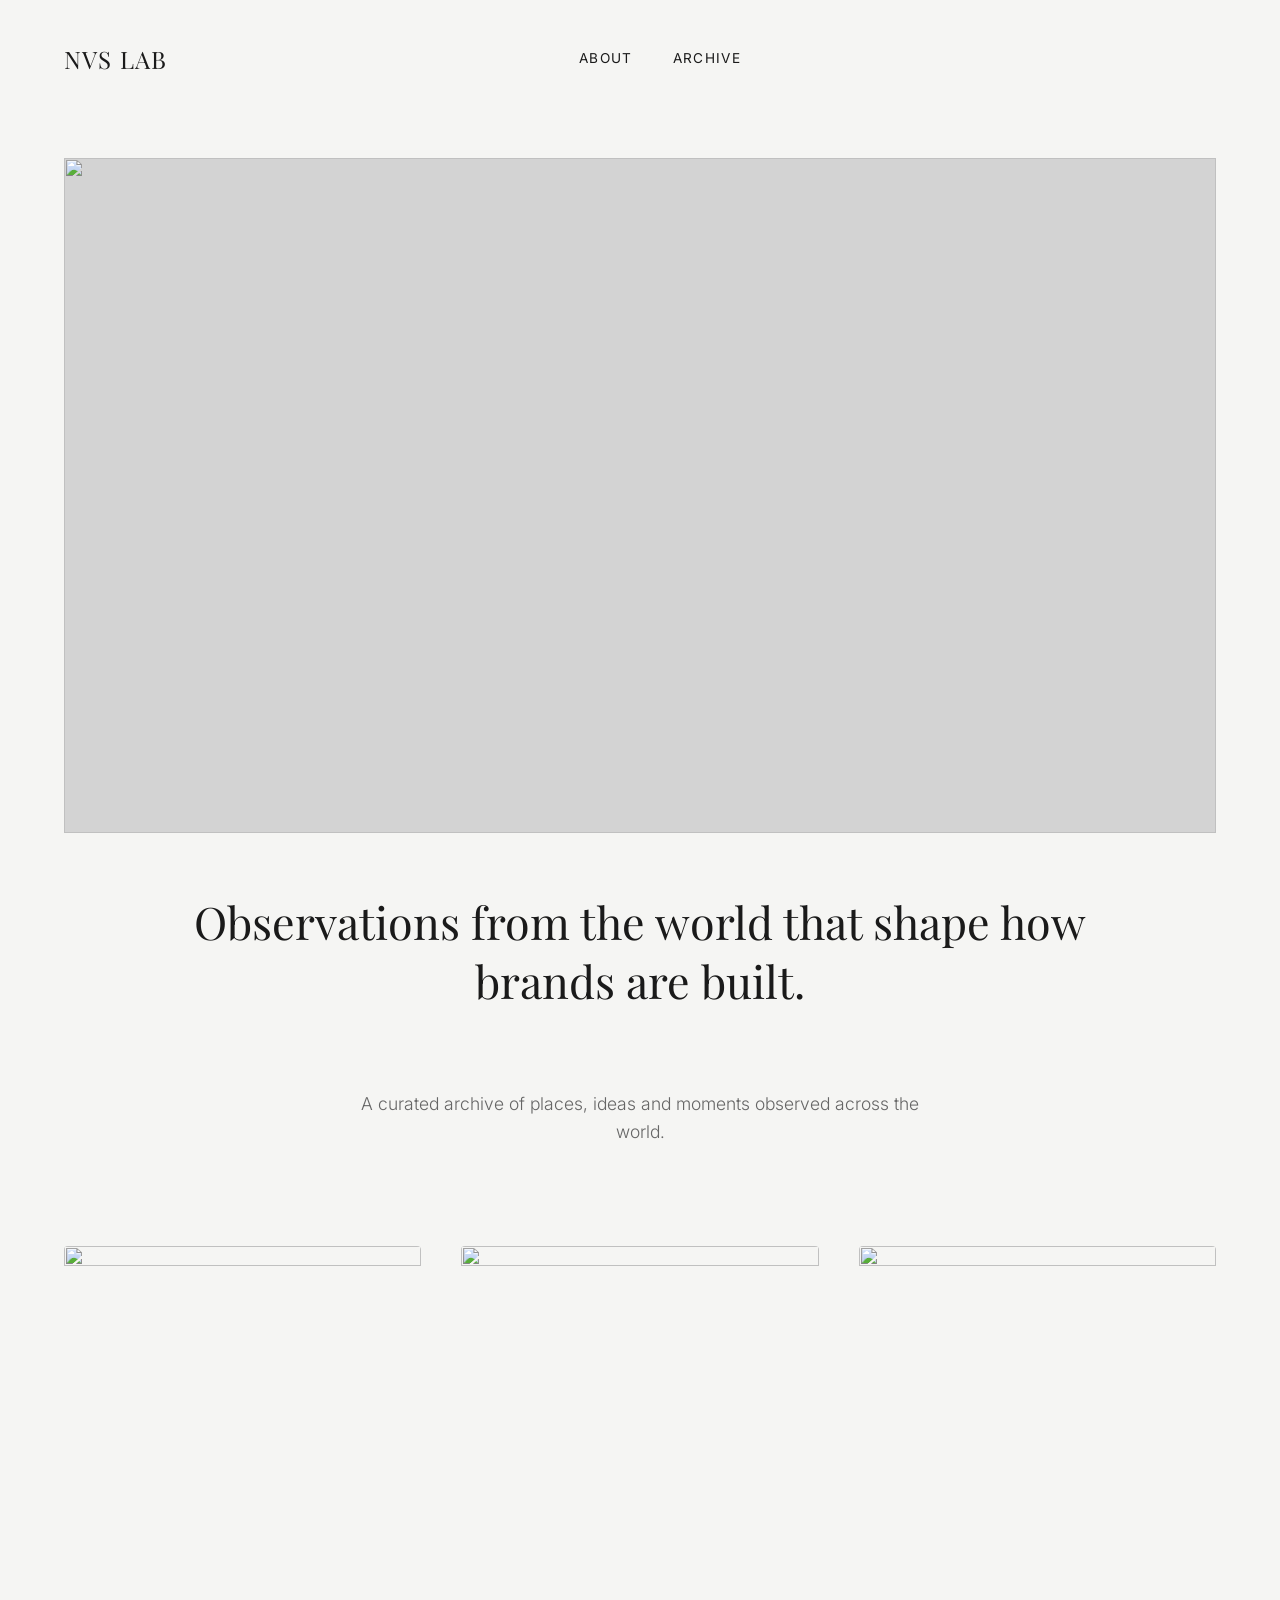
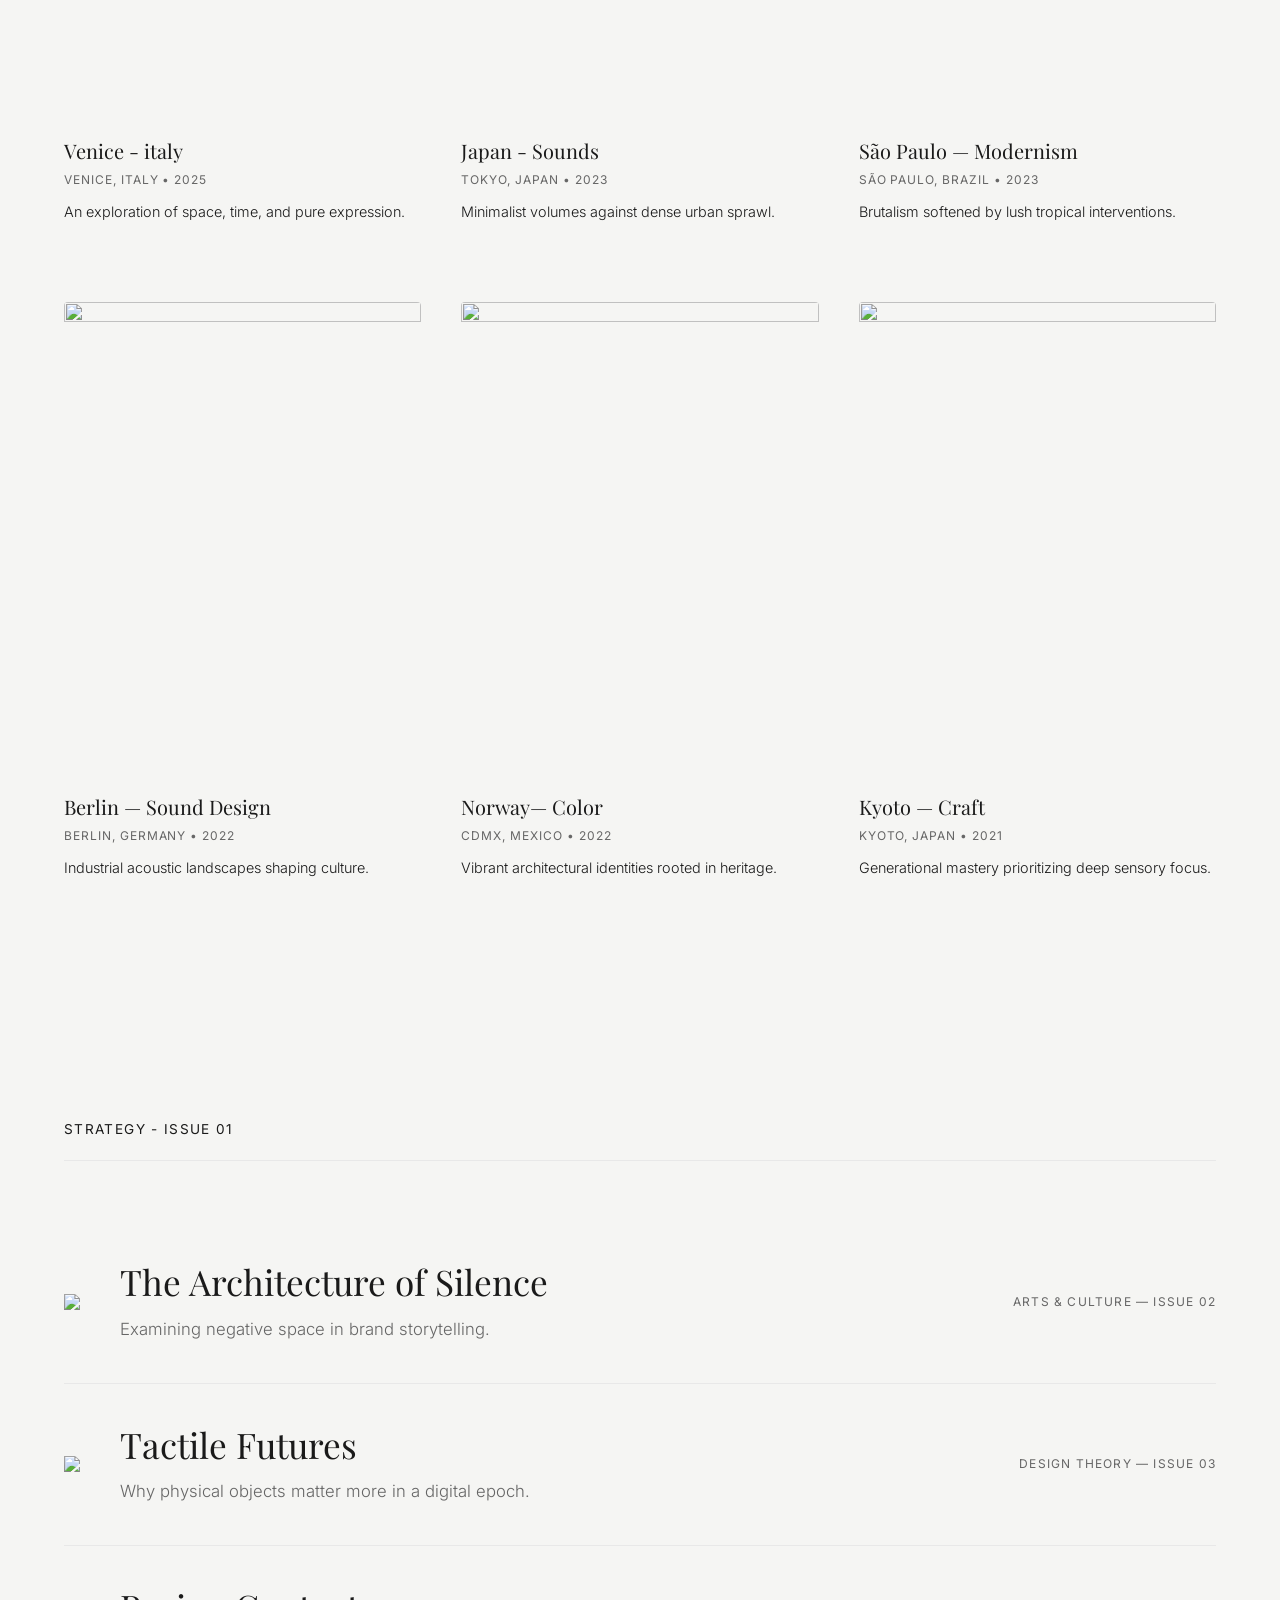
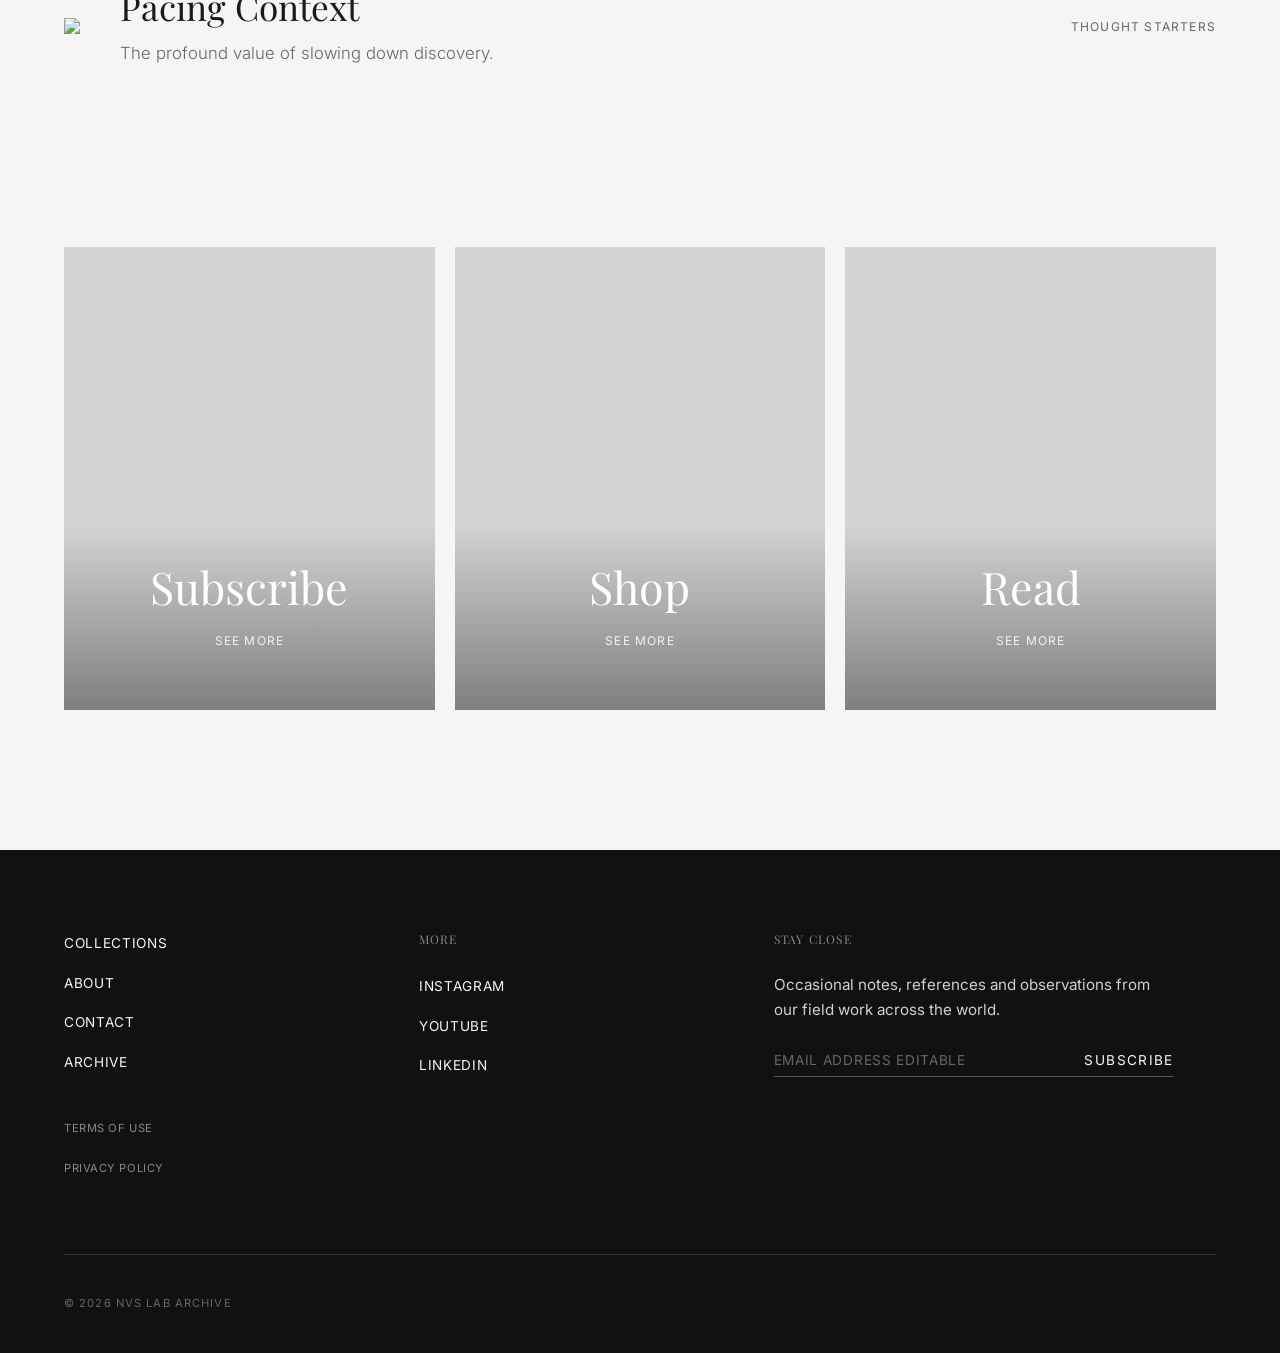
==== index.html @ ceae7e9e "Updated 1 file via CloudCannon." ====
<!DOCTYPE html>
<html lang="en">

<head>
    <meta charset="UTF-8" />
    <meta name="viewport" content="width=device-width, initial-scale=1.0" />
    <title>Curated Global Content | NVS LAB</title>
    <meta name="description" content="Observations from the world that shape how brands are built. A curated archive of global creative intelligence." />
    <link rel="stylesheet" href="style.css" />
</head>

<body>
    <div class="container">
        <header>
            <div class="logo">
                <a href="index.html" class="editable">
                    NVS LAB
                </a>
            </div>
            <nav class="nav-links">
                <a href="#" class="editable">About</a>
                <a href="index.html" class="editable">Archive</a>
            </nav>

        </header>

        <main>
            <section class="hero">
                <img src="https://picsum.photos/1920/1080?random=10" class="hero-image-placeholder editable" />
                <h1 class="hero-text editable">
                    Observations from the world that shape how brands are built.
                </h1>
            </section>

            <div class="transition-sentence">
                <p class="editable">A curated archive of places, ideas and moments observed across the world.</p>
            </div>

            <section class="collections-grid">
                <a href="collection.html" class="collection-item">
                    <img src="https://picsum.photos/800/1000?random=12" class="collection-image-placeholder editable" />
                    <div class="collection-text">
                        <h2 class="collection-title editable" src="/uploads/fundo-laranja-orange-background.jpg" srcset="/uploads/fundo-laranja-orange-background.jpg 1x, /uploads/fundo-laranja-orange-background.jpeg 2x">
                            Venice - italy
                        </h2>
                        <p class="collection-subtitle editable">
                            Venice, Italy • 2025
                        </p>
                        <p class="collection-desc editable">An exploration of space, time, and pure expression.</p>
                    </div>
                </a>
                <a href="collection.html" class="collection-item">
                    <img src="https://picsum.photos/800/1000?random=2" class="collection-image-placeholder editable" />
                    <div class="collection-text">
                        <h2 class="collection-title editable" src="/uploads/fundo-laranja-orange-background-1.jpg" srcset="/uploads/fundo-laranja-orange-background-1.jpg 1x, /uploads/fundo-laranja-orange-background-1-2x.jpg 2x">
                            Japan - Sounds
                        </h2>
                        <p class="collection-subtitle editable">Tokyo, Japan • 2023</p>
                        <p class="collection-desc editable">
                            Minimalist volumes against dense urban sprawl.
                        </p>
                    </div>
                </a>
                <a href="collection.html" class="collection-item">
                    <img src="https://picsum.photos/800/1000?random=3" class="collection-image-placeholder editable" />
                    <div class="collection-text">
                        <h2 class="collection-title editable">São Paulo — Modernism</h2>
                        <p class="collection-subtitle editable">São Paulo, Brazil • 2023</p>
                        <p class="collection-desc editable">Brutalism softened by lush tropical interventions.</p>
                    </div>
                </a>
                <a href="collection.html" class="collection-item">
                    <img src="https://picsum.photos/800/1000?random=4" class="collection-image-placeholder editable" />
                    <div class="collection-text">
                        <h2 class="collection-title editable">
                            Berlin — Sound Design
                        </h2>
                        <p class="collection-subtitle editable">Berlin, Germany • 2022</p>
                        <p class="collection-desc editable">
                            Industrial acoustic landscapes shaping culture.
                        </p>
                    </div>
                </a>
                <a href="collection.html" class="collection-item">
                    <img src="https://picsum.photos/800/1000?random=5" class="collection-image-placeholder editable" />
                    <div class="collection-text">
                        <h2 class="collection-title editable">
                            Norway— Color
                        </h2>
                        <p class="collection-subtitle editable">CDMX, Mexico • 2022</p>
                        <p class="collection-desc editable">
                            Vibrant architectural identities rooted in heritage.
                        </p>
                    </div>
                </a>
                <a href="collection.html" class="collection-item">
                    <img src="https://picsum.photos/800/1000?random=6" class="collection-image-placeholder editable" />
                    <div class="collection-text">
                        <h2 class="collection-title editable">Kyoto — Craft</h2>
                        <p class="collection-subtitle editable">Kyoto, Japan • 2021</p>
                        <p class="collection-desc editable">Generational mastery prioritizing deep sensory focus.</p>
                    </div>
                </a>
            </section>

            <section class="thought-starters">
                <h2 class="section-header editable">
                                Strategy - issue 01
                            </h2>
                <div class="editorial-article">
                    <div class="editorial-article-left">
                        <img src="https://picsum.photos/200/200?random=20" class="archive-image editable" />
                        <div class="editorial-content">
                            <h3 class="editorial-title editable">The Architecture of Silence</h3>
                            <p class="editorial-subtitle editable">Examining negative space in brand storytelling.</p>
                        </div>
                    </div>
                    <div class="editorial-category editable">
                                Arts &amp; Culture — Issue 02
                            </div>
                </div>
                <div class="editorial-article">
                    <div class="editorial-article-left">
                        <img src="https://picsum.photos/200/200?random=20" class="archive-image editable" />
                        <div class="editorial-content">
                            <h3 class="editorial-title editable">Tactile Futures</h3>
                            <p class="editorial-subtitle editable">
                                Why physical objects matter more in a digital epoch.
                            </p>
                        </div>
                    </div>
                    <div class="editorial-category editable">
                                Design Theory — Issue 03
                            </div>
                </div>
                <div class="editorial-article" style="border-bottom: none;">
                    <div class="editorial-article-left">
                        <img src="https://picsum.photos/200/200?random=20" class="archive-image editable" />
                        <div class="editorial-content">
                            <h3 class="editorial-title editable editable">Pacing Context</h3>
                            <p class="editorial-subtitle editable editable">The profound value of slowing down discovery.</p>
                        </div>
                    </div>
                    <div class="editorial-category editable">
                            Thought Starters
                        </div>
                </div>
            </section>

            <section class="large-visual-grid">
                <div class="visual-grid-block" style="background-image: url('https://picsum.photos/600/800?random=30'); background-size: cover; background-position: center;">
                    <div class="visual-grid-block-overlay">
                        <h3 class="visual-grid-title editable">Subscribe</h3>
                        <p class="visual-grid-subtext editable">See More</p>
                    </div>
                </div>
                <div class="visual-grid-block" style="background-image: url('https://picsum.photos/600/800?random=31'); background-size: cover; background-position: center;">
                    <div class="visual-grid-block-overlay">
                        <h3 class="visual-grid-title editable">
                            Shop
                        </h3>
                        <p class="visual-grid-subtext editable">See More</p>
                    </div>
                </div>
                <div class="visual-grid-block" style="background-image: url('https://picsum.photos/600/800?random=32'); background-size: cover; background-position: center;">
                    <div class="visual-grid-block-overlay">
                        <h3 class="visual-grid-title editable">Read</h3>
                        <p class="visual-grid-subtext editable">See More</p>
                    </div>
                </div>
            </section>
        </main>
    </div>

    <footer class="a24-footer">
        <div class="footer-container">
            <div class="footer-grid">
                <div class="footer-col">
                    <ul class="footer-links main-links">
                        <li><a href="#" class="editable">COLLECTIONS</a></li>
                        <li><a href="#" class="editable">ABOUT</a></li>
                        <li><a href="#" class="editable">CONTACT</a></li>
                        <li><a href="index.html" class="editable">ARCHIVE</a></li>
                    </ul>
                    <ul class="footer-links sub-links">
                        <li><a href="#" class="editable">TERMS OF USE</a></li>
                        <li><a href="#" class="editable">PRIVACY POLICY</a></li>
                    </ul>
                </div>
                <div class="footer-col">
                    <h4 class="footer-col-title editable">MORE</h4>
                    <ul class="footer-links">
                        <li><a href="#" class="editable">INSTAGRAM</a></li>
                        <li><a href="#" class="editable">YOUTUBE</a></li>
                        <li><a href="#" class="editable">
    LINKEDIN
</a></li>
                    </ul>
                </div>
                <div class="footer-col footer-col-subscribe">
                    <h4 class="footer-col-title editable">STAY CLOSE</h4>
                    <p class="footer-subscribe-text editable">Occasional notes, references and observations from our field work
                        across the world.</p>
                    <form class="footer-subscribe-form editable">
                        <input type="email" placeholder="Email Address editable" required />
                        <button type="submit editable">SUBSCRIBE</button>
                    </form>
                </div>
            </div>
            <div class="footer-bottom">
                <div class="footer-bottom-text">&copy; 2026 NVS LAB Archive</div>
            </div>
        </div>
    </footer>
</body>

</html>
---- style.css ----
/* style.css */
@import url('https://fonts.googleapis.com/css2?family=Inter:wght@300;400;500&family=Playfair+Display:ital,wght@0,400;0,500;1,400&display=swap');

:root {
  --bg-color: #F5F5F3;
  --text-color: #1A1A1A;
  --text-muted: #666666;
  --gray-placeholder: #D3D3D3;
  --gray-light: #E8E8E8;
  --font-serif: 'Playfair Display', serif;
  --font-sans: 'Inter', sans-serif;
}

* {
  box-sizing: border-box;
  margin: 0;
  padding: 0;
}

body {
  background-color: var(--bg-color);
  color: var(--text-color);
  font-family: var(--font-sans);
  line-height: 1.6;
  -webkit-font-smoothing: antialiased;
  -moz-osx-font-smoothing: grayscale;
  opacity: 0;
  animation: fadeIn 1s ease forwards;
}

@keyframes fadeIn {
  to { opacity: 1; }
}

h1, h2, h3, h4, h5, h6 {
  font-family: var(--font-serif);
  font-weight: 400;
}

a {
  color: inherit;
  text-decoration: none;
}

.container {
  max-width: 1920px;
  margin: 0 auto;
  padding: 0 5%;
}

/* Header */
header {
  padding: 40px 0;
  display: grid;
  grid-template-columns: 1fr auto 1fr;
  align-items: center;
  margin-bottom: 40px;
}

.logo a {
  font-family: var(--font-serif);
  font-size: 1.5rem;
  letter-spacing: 0.05em;
  text-transform: uppercase;
}

.header-center-title {
  font-family: var(--font-sans);
  font-size: 0.85rem;
  letter-spacing: 0.2em;
  text-transform: uppercase;
  color: var(--text-color);
  text-align: center;
}

.nav-links {
  display: flex;
  justify-content: flex-end;
}

.nav-links a {
  margin-left: 2.5rem;
  font-size: 0.85rem;
  text-transform: uppercase;
  letter-spacing: 0.1em;
  transition: opacity 0.3s ease;
}

.nav-links a:hover {
  opacity: 0.5;
}

/* Home Page */
.hero {
  margin-bottom: 80px;
  animation: slideUp 1.2s cubic-bezier(0.16, 1, 0.3, 1) forwards;
}

@keyframes slideUp {
  from { transform: translateY(20px); opacity: 0; }
  to { transform: translateY(0); opacity: 1; }
}

.hero-image-placeholder {
  width: 100%;
  height: 75vh;
  background-color: var(--gray-placeholder);
  margin-bottom: 60px;
}

.hero-text {
  text-align: center;
  font-family: var(--font-serif);
  font-size: 2.8rem;
  max-width: 900px;
  margin: 0 auto;
  line-height: 1.3;
}

/* Transition Sentence */
.transition-sentence {
  text-align: center;
  max-width: 600px;
  margin: 0 auto 100px;
  font-size: 1.1rem;
  color: var(--text-muted);
  font-family: var(--font-sans);
  font-weight: 300;
  animation: slideUp 1.4s cubic-bezier(0.16, 1, 0.3, 1) forwards;
}

.archive-transition {
  text-align: center;
  max-width: 600px;
  margin: 0 auto;
}

.archive-title {
  font-family: var(--font-serif);
  font-size: 2rem;
  margin-bottom: 12px;
  color: var(--text-color);
}

.archive-transition p {
  color: var(--text-muted);
  font-size: 1.05rem;
  font-family: var(--font-sans);
  font-weight: 300;
}

/* Editorial Framework Additions */
.thought-starters {
  margin: 120px 0;
}

.section-header {
  font-family: var(--font-sans);
  font-size: 0.85rem;
  text-transform: uppercase;
  letter-spacing: 0.1em;
  color: var(--text-color);
  border-bottom: 1px solid var(--gray-light);
  padding-bottom: 20px;
  margin-bottom: 60px;
}

.editorial-article {
  display: flex;
  align-items: center;
  justify-content: space-between;
  border-bottom: 1px solid var(--gray-light);
  padding: 40px 0;
  cursor: pointer;
  transition: opacity 0.4s ease;
}

.editorial-article:hover {
  opacity: 0.6;
}

.editorial-article-left {
  display: flex;
  align-items: center;
  gap: 40px;
  flex: 1;
}

.editorial-image {
  width: 140px;
  height: 180px;
  background-color: var(--gray-placeholder);
}

.editorial-content {
  max-width: 600px;
}

.editorial-title {
  font-family: var(--font-serif);
  font-size: 2.2rem;
  margin-bottom: 12px;
  line-height: 1.2;
}

.editorial-subtitle {
  font-size: 1.05rem;
  color: var(--text-muted);
  font-weight: 300;
}

.editorial-category {
  font-size: 0.75rem;
  text-transform: uppercase;
  letter-spacing: 0.1em;
  color: var(--text-muted);
}

.insights-notes {
  margin: 120px 0;
  max-width: 800px;
}

.insight-item {
  margin-bottom: 50px;
}

.insight-title {
  font-family: var(--font-serif);
  font-size: 1.6rem;
  margin-bottom: 12px;
  color: var(--text-color);
}

.insight-desc {
  font-size: 1.05rem;
  color: var(--text-muted);
  font-weight: 300;
  line-height: 1.5;
}

.large-visual-grid {
  display: grid;
  grid-template-columns: repeat(3, 1fr);
  gap: 20px; 
  margin: 140px 0;
}

.visual-grid-block {
  position: relative;
  aspect-ratio: 4 / 5;
  background-color: var(--gray-placeholder);
  cursor: pointer;
  overflow: hidden;
  transition: filter 0.4s ease;
}

.visual-grid-block:hover {
  filter: brightness(0.9);
}

.visual-grid-block-overlay {
  position: absolute;
  inset: 0;
  background: linear-gradient(to top, rgba(0,0,0,0.4) 0%, rgba(0,0,0,0) 40%);
  display: flex;
  flex-direction: column;
  align-items: center;
  justify-content: flex-end;
  padding-bottom: 60px;
}

.visual-grid-title {
  font-family: var(--font-serif);
  font-size: 2.8rem;
  color: #FFFFFF;
  margin-bottom: 8px;
}

.visual-grid-subtext {
  font-family: var(--font-sans);
  font-size: 0.75rem;
  text-transform: uppercase;
  letter-spacing: 0.1em;
  color: rgba(255, 255, 255, 0.85);
}

/* Collections Grid - Strict Layout */
.collections-grid {
  display: grid;
  grid-template-columns: repeat(3, 1fr);
  gap: 80px 40px; /* Equal spacing, strict grid */
  padding-bottom: 120px;
}

@media (max-width: 1024px) {
  .collections-grid {
    grid-template-columns: repeat(2, 1fr);
  }
}

@media (max-width: 600px) {
  .collections-grid {
    grid-template-columns: 1fr;
  }
}

.collection-item {
  display: flex;
  flex-direction: column;
  cursor: pointer;
  transition: transform 0.6s cubic-bezier(0.16, 1, 0.3, 1);
}

.collection-item:hover {
  transform: translateY(-8px);
}

.collection-image-placeholder {
    width: 100%;
    aspect-ratio: 3 / 4;     /* Mais alta que larga */
    object-fit: cover;
    object-position: center;
    display: block;
    border-radius: 4px;
    margin-bottom: 15px;
}

.collection-item:hover .collection-image-placeholder {
  opacity: 0.85;
}

.collection-text {
  display: flex;
  flex-direction: column;
}

.collection-title {
  font-family: var(--font-serif);
  font-size: 1.25rem;
  margin-bottom: 6px;
  line-height: 1.3;
}

.collection-subtitle {
  font-size: 0.75rem;
  color: var(--text-muted);
  text-transform: uppercase;
  letter-spacing: 0.08em;
  margin-bottom: 12px;
}

.collection-desc {
  font-size: 0.9rem;
  color: var(--text-color);
  line-height: 1.5;
  font-weight: 300;
}

/* Archive Strip Slider */
.archive-strip-section {
  max-width: 1920px;
  margin: 0 auto 120px auto;
  padding: 0;
}

.archive-strip-wrapper {
  position: relative;
  display: flex;
  align-items: center;
  width: 100%;
}

.strip-nav {
  position: absolute;
  top: 50%;
  transform: translateY(-50%);
  background: transparent;
  border: none;
  font-size: 1.8rem;
  color: var(--text-color);
  opacity: 0.3;
  cursor: pointer;
  transition: opacity 0.5s ease;
  display: flex;
  align-items: center;
  justify-content: center;
  flex-shrink: 0;
  z-index: 10;
}

.strip-prev {
  left: -70px;
}

.strip-next {
  right: -70px;
}

.strip-nav:hover {
  opacity: 1;
}

.archive-strip-container {
  display: flex;
  gap: 30px;
  overflow-x: auto;
  scroll-behavior: smooth;
  scroll-snap-type: x mandatory;
  -ms-overflow-style: none; /* IE and Edge */
  scrollbar-width: none; /* Firefox */
  flex: 1;
  min-width: 0;
}

.archive-strip-container::-webkit-scrollbar {
  display: none;
}

.strip-item {
  flex: 0 0 calc(33.333% - 20px);
  aspect-ratio: 16 / 9;
  background-color: var(--gray-placeholder);
  scroll-snap-align: start;
  transition: opacity 0.6s ease, filter 0.6s ease;
  cursor: pointer;
}

@media (max-width: 1024px) {
  .strip-item {
    flex: 0 0 calc(50% - 10px);
  }
}

@media (max-width: 600px) {
  .strip-item {
    flex: 0 0 calc(85% - 0px);
  }
}

.strip-item:hover {
  filter: brightness(0.92);
}

/* Collection Page Template */
.collection-hero {
  margin-bottom: 80px;
  animation: slideUp 1.2s cubic-bezier(0.16, 1, 0.3, 1) forwards;
}

.collection-hero-image {
  width: 100%;
  height: 75vh;
  background-color: var(--gray-placeholder);
  margin-bottom: 60px;
}

.collection-header {
  text-align: center;
  max-width: 1000px;
  margin: 0 auto;
}

.collection-header-title {
  font-size: 3.5rem;
  margin-bottom: 20px;
  line-height: 1.2;
}

.collection-header-subtitle {
  font-size: 1rem;
  color: var(--text-muted);
  font-family: var(--font-sans);
  text-transform: uppercase;
  letter-spacing: 0.1em;
}

.collection-content {
  max-width: 900px;
  margin: 0 auto;
  padding-bottom: 120px;
}

.content-intro {
  font-size: 1.4rem;
  line-height: 1.8;
  margin-bottom: 100px;
  font-family: var(--font-serif);
  font-style: italic;
  color: var(--text-color);
}

.content-section {
  margin-bottom: 120px;
}

.content-section-title {
  font-size: 0.8rem;
  text-transform: uppercase;
  letter-spacing: 0.15em;
  color: var(--text-muted);
  margin-bottom: 40px;
  border-bottom: 1px solid #EAEAEA;
  padding-bottom: 15px;
}

.visuals-grid {
  display: grid;
  grid-template-columns: 1fr 1fr;
  gap: 30px;
}

.visual-placeholder {
  width: 100%;
  aspect-ratio: 3 / 4;
  background-color: var(--gray-placeholder);
  transition: opacity 0.4s ease;
}

.visual-placeholder.full {
  grid-column: 1 / -1;
  aspect-ratio: 16 / 9;
}

.insights-text {
  font-size: 1.05rem;
  line-height: 1.8;
  color: var(--text-color);
  margin-bottom: 20px;
}

.audio-placeholder {
  height: 80px;
  background-color: var(--gray-light);
  display: flex;
  align-items: center;
  padding: 0 30px;
  border-radius: 2px;
}

.audio-text {
  font-size: 0.85rem;
  color: var(--text-muted);
  text-transform: uppercase;
  letter-spacing: 0.05em;
}

.references-list {
  list-style: none;
}

.references-list li {
  margin-bottom: 20px;
  font-size: 1.05rem;
  padding-left: 30px;
  position: relative;
  font-family: var(--font-serif);
}

.references-list li::before {
  content: '—';
  position: absolute;
  left: 0;
  color: var(--text-muted);
}

/* A24 Style Footer */
.a24-footer {
  background-color: #111111;
  color: #F5F5F3;
  padding: 80px 5% 40px 5%;
  font-family: var(--font-sans);
}

.footer-container {
  max-width: 1920px;
  margin: 0 auto;
}

.footer-grid {
  display: grid;
  grid-template-columns: 1fr 1fr 1.5fr;
  gap: 60px;
  border-bottom: 1px solid #333333;
  padding-bottom: 60px;
  margin-bottom: 40px;
}

@media (max-width: 800px) {
  .footer-grid {
    grid-template-columns: 1fr;
    gap: 40px;
  }
}

.footer-col-title {
  font-size: 0.75rem;
  text-transform: uppercase;
  letter-spacing: 0.1em;
  color: #888888;
  margin-bottom: 24px;
}

.footer-links {
  list-style: none;
}

.footer-links li {
  margin-bottom: 14px;
}

.footer-links a {
  font-size: 0.85rem;
  text-transform: uppercase;
  letter-spacing: 0.05em;
  transition: opacity 0.3s ease;
}

.footer-links a:hover {
  opacity: 0.5;
}

.main-links {
  margin-bottom: 40px;
}

.sub-links a {
  font-size: 0.7rem;
  color: #888888;
}

.footer-subscribe-text {
  font-size: 0.95rem;
  line-height: 1.6;
  margin-bottom: 30px;
  color: #D0D0D0;
  max-width: 400px;
}

.footer-subscribe-form {
  display: flex;
  max-width: 400px;
  border-bottom: 1px solid #555555;
  padding-bottom: 8px;
}

.footer-subscribe-form input {
  flex-grow: 1;
  background: transparent;
  border: none;
  color: #F5F5F3;
  font-family: var(--font-sans);
  font-size: 0.85rem;
  outline: none;
}

.footer-subscribe-form input::placeholder {
  color: #666666;
  text-transform: uppercase;
  letter-spacing: 0.05em;
}

.footer-subscribe-form button {
  background: transparent;
  border: none;
  color: #F5F5F3;
  font-family: var(--font-sans);
  font-size: 0.85rem;
  text-transform: uppercase;
  letter-spacing: 0.1em;
  cursor: pointer;
  transition: opacity 0.3s ease;
}

.footer-subscribe-form button:hover {
  opacity: 0.5;
}

.footer-bottom {
  display: flex;
  justify-content: space-between;
  align-items: center;
  font-size: 0.7rem;
  text-transform: uppercase;
  letter-spacing: 0.1em;
  color: #666666;
}
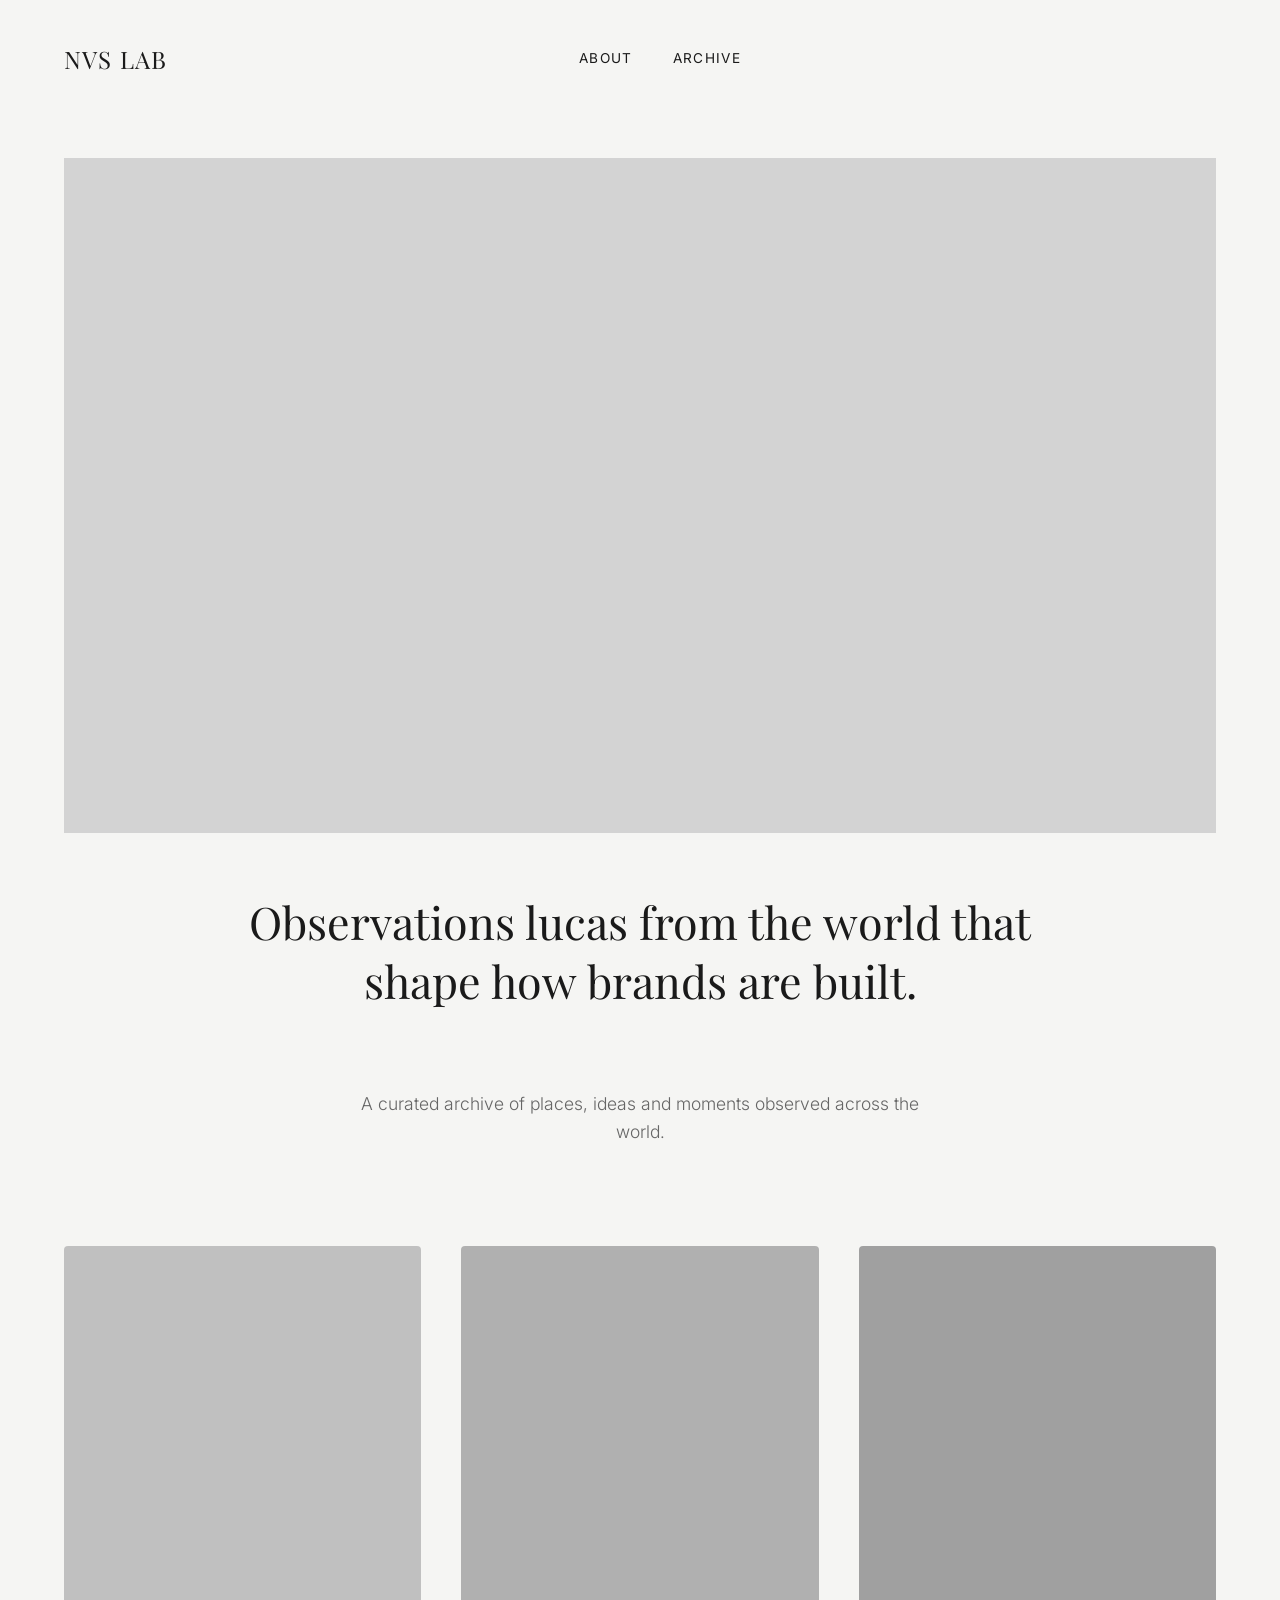
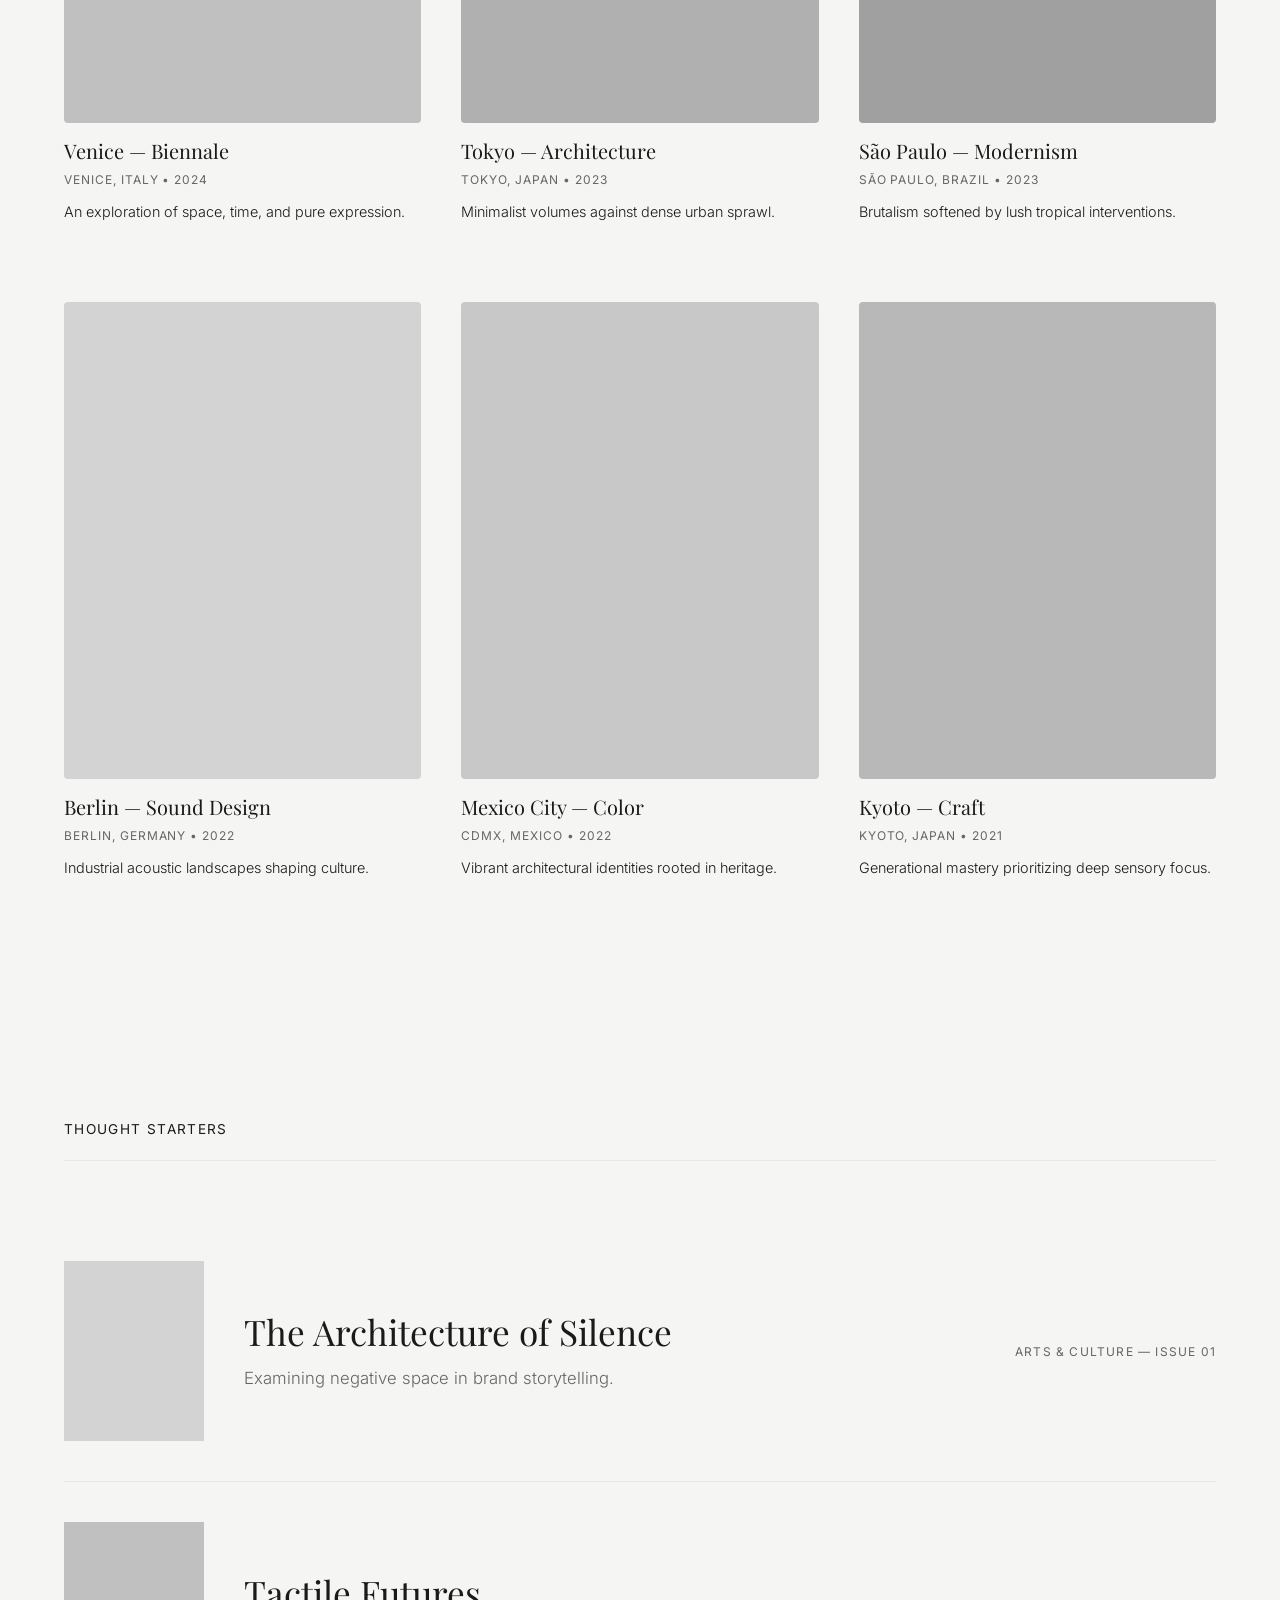
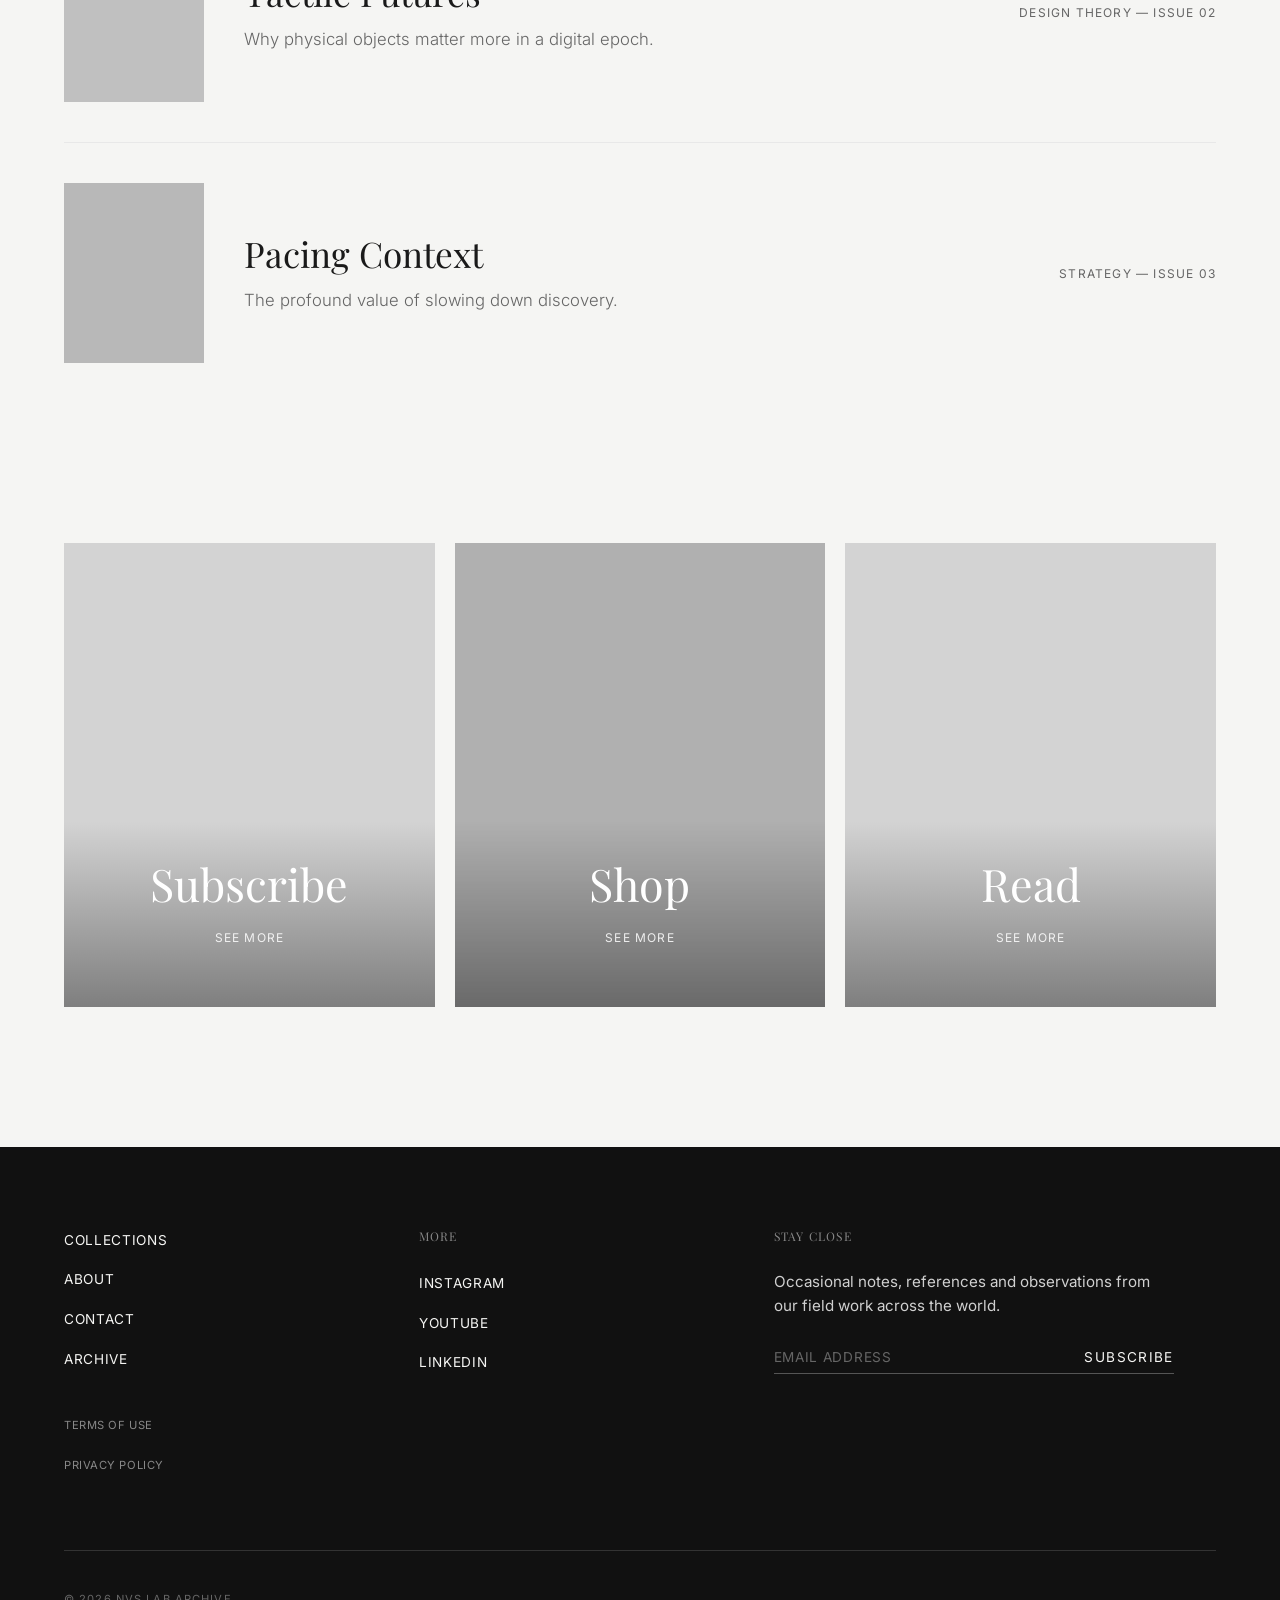
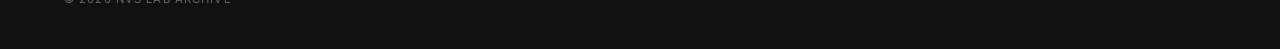
==== commit 7b720c86: "Updated 1 file via CloudCannon." ====
--- a/index.html
+++ b/index.html
@@ -4,18 +4,17 @@
 <head>
     <meta charset="UTF-8" />
     <meta name="viewport" content="width=device-width, initial-scale=1.0" />
-    <title>Curated Global Content | NVS LAB</title>
-    <meta name="description" content="Observations from the world that shape how brands are built. A curated archive of global creative intelligence." />
+    <title class="editable">Curated Global Content | NVS LAB</title>
+    <meta name="description"
+        content="Observations from the world that shape how brands are built. A curated archive of global creative intelligence." />
     <link rel="stylesheet" href="style.css" />
 </head>
 
 <body>
     <div class="container">
         <header>
-            <div class="logo">
-                <a href="index.html" class="editable">
-                    NVS LAB
-                </a>
+            <div class="logo editable">
+                <a href="index.html" class="editable">NVS LAB</a>
             </div>
             <nav class="nav-links">
                 <a href="#" class="editable">About</a>
@@ -26,10 +25,8 @@
 
         <main>
             <section class="hero">
-                <img src="https://picsum.photos/1920/1080?random=10" class="hero-image-placeholder editable" />
-                <h1 class="hero-text editable">
-                    Observations from the world that shape how brands are built.
-                </h1>
+                <div class="hero-image-placeholder"></div>
+                <h1 class="hero-text editable">Observations lucas from the world that shape how brands are built.</h1>
             </section>
 
             <div class="transition-sentence">
@@ -37,64 +34,48 @@
             </div>
 
             <section class="collections-grid">
-                <a href="collection.html" class="collection-item">
-                    <img src="https://picsum.photos/800/1000?random=12" class="collection-image-placeholder editable" />
+                <a href="collection.html" class="collection-item editable">
+                    <div class="collection-image-placeholder" style="background-color: #C0C0C0;"></div>
                     <div class="collection-text">
-                        <h2 class="collection-title editable" src="/uploads/fundo-laranja-orange-background.jpg" srcset="/uploads/fundo-laranja-orange-background.jpg 1x, /uploads/fundo-laranja-orange-background.jpeg 2x">
-                            Venice - italy
-                        </h2>
-                        <p class="collection-subtitle editable">
-                            Venice, Italy • 2025
-                        </p>
+                        <h2 class="collection-title editable">Venice — Biennale</h2>
+                        <p class="collection-subtitle editable">Venice, Italy • 2024</p>
                         <p class="collection-desc editable">An exploration of space, time, and pure expression.</p>
                     </div>
                 </a>
-                <a href="collection.html" class="collection-item">
-                    <img src="https://picsum.photos/800/1000?random=2" class="collection-image-placeholder editable" />
+                <a href="tokyo.html" class="collection-item editable">
+                    <div class="collection-image-placeholder" style="background-color: #B0B0B0;"></div>
                     <div class="collection-text">
-                        <h2 class="collection-title editable" src="/uploads/fundo-laranja-orange-background-1.jpg" srcset="/uploads/fundo-laranja-orange-background-1.jpg 1x, /uploads/fundo-laranja-orange-background-1-2x.jpg 2x">
-                            Japan - Sounds
-                        </h2>
+                        <h2 class="collection-title editable">Tokyo — Architecture</h2>
                         <p class="collection-subtitle editable">Tokyo, Japan • 2023</p>
-                        <p class="collection-desc editable">
-                            Minimalist volumes against dense urban sprawl.
-                        </p>
+                        <p class="collection-desc editable">Minimalist volumes against dense urban sprawl.</p>
                     </div>
                 </a>
-                <a href="collection.html" class="collection-item">
-                    <img src="https://picsum.photos/800/1000?random=3" class="collection-image-placeholder editable" />
+                <a href="sao-paulo.html" class="collection-item editable">
+                    <div class="collection-image-placeholder" style="background-color: #A0A0A0;"></div>
                     <div class="collection-text">
                         <h2 class="collection-title editable">São Paulo — Modernism</h2>
                         <p class="collection-subtitle editable">São Paulo, Brazil • 2023</p>
                         <p class="collection-desc editable">Brutalism softened by lush tropical interventions.</p>
                     </div>
                 </a>
-                <a href="collection.html" class="collection-item">
-                    <img src="https://picsum.photos/800/1000?random=4" class="collection-image-placeholder editable" />
+                <a href="berlin.html" class="collection-item editable">
+                    <div class="collection-image-placeholder" style="background-color: #D3D3D3;"></div>
                     <div class="collection-text">
-                        <h2 class="collection-title editable">
-                            Berlin — Sound Design
-                        </h2>
+                        <h2 class="collection-title editable">Berlin — Sound Design</h2>
                         <p class="collection-subtitle editable">Berlin, Germany • 2022</p>
-                        <p class="collection-desc editable">
-                            Industrial acoustic landscapes shaping culture.
-                        </p>
+                        <p class="collection-desc editable">Industrial acoustic landscapes shaping culture.</p>
                     </div>
                 </a>
-                <a href="collection.html" class="collection-item">
-                    <img src="https://picsum.photos/800/1000?random=5" class="collection-image-placeholder editable" />
+                <a href="mexico-city.html" class="collection-item editable">
+                    <div class="collection-image-placeholder" style="background-color: #C8C8C8;"></div>
                     <div class="collection-text">
-                        <h2 class="collection-title editable">
-                            Norway— Color
-                        </h2>
+                        <h2 class="collection-title editable">Mexico City — Color</h2>
                         <p class="collection-subtitle editable">CDMX, Mexico • 2022</p>
-                        <p class="collection-desc editable">
-                            Vibrant architectural identities rooted in heritage.
-                        </p>
+                        <p class="collection-desc editable">Vibrant architectural identities rooted in heritage.</p>
                     </div>
                 </a>
-                <a href="collection.html" class="collection-item">
-                    <img src="https://picsum.photos/800/1000?random=6" class="collection-image-placeholder editable" />
+                <a href="kyoto.html" class="collection-item editable">
+                    <div class="collection-image-placeholder" style="background-color: #B8B8B8;"></div>
                     <div class="collection-text">
                         <h2 class="collection-title editable">Kyoto — Craft</h2>
                         <p class="collection-subtitle editable">Kyoto, Japan • 2021</p>
@@ -104,65 +85,53 @@
             </section>
 
             <section class="thought-starters">
-                <h2 class="section-header editable">
-                                Strategy - issue 01
-                            </h2>
+                <h2 class="section-header editable">Thought Starters</h2>
                 <div class="editorial-article">
                     <div class="editorial-article-left">
-                        <img src="https://picsum.photos/200/200?random=20" class="archive-image editable" />
+                        <div class="editorial-image"></div>
                         <div class="editorial-content">
                             <h3 class="editorial-title editable">The Architecture of Silence</h3>
                             <p class="editorial-subtitle editable">Examining negative space in brand storytelling.</p>
                         </div>
                     </div>
-                    <div class="editorial-category editable">
-                                Arts &amp; Culture — Issue 02
-                            </div>
+                    <div class="editorial-category editable">Arts & Culture — Issue 01</div>
                 </div>
                 <div class="editorial-article">
                     <div class="editorial-article-left">
-                        <img src="https://picsum.photos/200/200?random=20" class="archive-image editable" />
+                        <div class="editorial-image" style="background-color: #C0C0C0;"></div>
                         <div class="editorial-content">
                             <h3 class="editorial-title editable">Tactile Futures</h3>
-                            <p class="editorial-subtitle editable">
-                                Why physical objects matter more in a digital epoch.
-                            </p>
+                            <p class="editorial-subtitle editable">Why physical objects matter more in a digital epoch.</p>
                         </div>
                     </div>
-                    <div class="editorial-category editable">
-                                Design Theory — Issue 03
-                            </div>
+                    <div class="editorial-category editable">Design Theory — Issue 02</div>
                 </div>
                 <div class="editorial-article" style="border-bottom: none;">
                     <div class="editorial-article-left">
-                        <img src="https://picsum.photos/200/200?random=20" class="archive-image editable" />
+                        <div class="editorial-image" style="background-color: #B8B8B8;"></div>
                         <div class="editorial-content">
-                            <h3 class="editorial-title editable editable">Pacing Context</h3>
-                            <p class="editorial-subtitle editable editable">The profound value of slowing down discovery.</p>
+                            <h3 class="editorial-title editable">Pacing Context</h3>
+                            <p class="editorial-subtitle editable">The profound value of slowing down discovery.</p>
                         </div>
                     </div>
-                    <div class="editorial-category editable">
-                            Thought Starters
-                        </div>
+                    <div class="editorial-category editable">Strategy — Issue 03</div>
                 </div>
             </section>
 
             <section class="large-visual-grid">
-                <div class="visual-grid-block" style="background-image: url('https://picsum.photos/600/800?random=30'); background-size: cover; background-position: center;">
+                <div class="visual-grid-block">
                     <div class="visual-grid-block-overlay">
                         <h3 class="visual-grid-title editable">Subscribe</h3>
                         <p class="visual-grid-subtext editable">See More</p>
                     </div>
                 </div>
-                <div class="visual-grid-block" style="background-image: url('https://picsum.photos/600/800?random=31'); background-size: cover; background-position: center;">
+                <div class="visual-grid-block" style="background-color: #B0B0B0;">
                     <div class="visual-grid-block-overlay">
-                        <h3 class="visual-grid-title editable">
-                            Shop
-                        </h3>
+                        <h3 class="visual-grid-title editable">Shop</h3>
                         <p class="visual-grid-subtext editable">See More</p>
                     </div>
                 </div>
-                <div class="visual-grid-block" style="background-image: url('https://picsum.photos/600/800?random=32'); background-size: cover; background-position: center;">
+                <div class="visual-grid-block" style="background-color: #D3D3D3;">
                     <div class="visual-grid-block-overlay">
                         <h3 class="visual-grid-title editable">Read</h3>
                         <p class="visual-grid-subtext editable">See More</p>
@@ -177,38 +146,36 @@
             <div class="footer-grid">
                 <div class="footer-col">
                     <ul class="footer-links main-links">
-                        <li><a href="#" class="editable">COLLECTIONS</a></li>
-                        <li><a href="#" class="editable">ABOUT</a></li>
-                        <li><a href="#" class="editable">CONTACT</a></li>
-                        <li><a href="index.html" class="editable">ARCHIVE</a></li>
+                        <li class="editable"><a href="#" class="editable">COLLECTIONS</a></li>
+                        <li class="editable"><a href="#" class="editable">ABOUT</a></li>
+                        <li class="editable"><a href="#" class="editable">CONTACT</a></li>
+                        <li class="editable"><a href="index.html" class="editable">ARCHIVE</a></li>
                     </ul>
                     <ul class="footer-links sub-links">
-                        <li><a href="#" class="editable">TERMS OF USE</a></li>
-                        <li><a href="#" class="editable">PRIVACY POLICY</a></li>
+                        <li class="editable"><a href="#" class="editable">TERMS OF USE</a></li>
+                        <li class="editable"><a href="#" class="editable">PRIVACY POLICY</a></li>
                     </ul>
                 </div>
                 <div class="footer-col">
                     <h4 class="footer-col-title editable">MORE</h4>
                     <ul class="footer-links">
-                        <li><a href="#" class="editable">INSTAGRAM</a></li>
-                        <li><a href="#" class="editable">YOUTUBE</a></li>
-                        <li><a href="#" class="editable">
-    LINKEDIN
-</a></li>
+                        <li class="editable"><a href="#" class="editable">INSTAGRAM</a></li>
+                        <li class="editable"><a href="#" class="editable">YOUTUBE</a></li>
+                        <li class="editable"><a href="#" class="editable">LINKEDIN</a></li>
                     </ul>
                 </div>
                 <div class="footer-col footer-col-subscribe">
                     <h4 class="footer-col-title editable">STAY CLOSE</h4>
                     <p class="footer-subscribe-text editable">Occasional notes, references and observations from our field work
                         across the world.</p>
-                    <form class="footer-subscribe-form editable">
-                        <input type="email" placeholder="Email Address editable" required />
-                        <button type="submit editable">SUBSCRIBE</button>
+                    <form class="footer-subscribe-form">
+                        <input type="email" placeholder="Email Address" required />
+                        <button type="submit" class="editable">SUBSCRIBE</button>
                     </form>
                 </div>
             </div>
             <div class="footer-bottom">
-                <div class="footer-bottom-text">&copy; 2026 NVS LAB Archive</div>
+                <div class="footer-bottom-text editable">&copy; 2026 NVS LAB Archive</div>
             </div>
         </div>
     </footer>
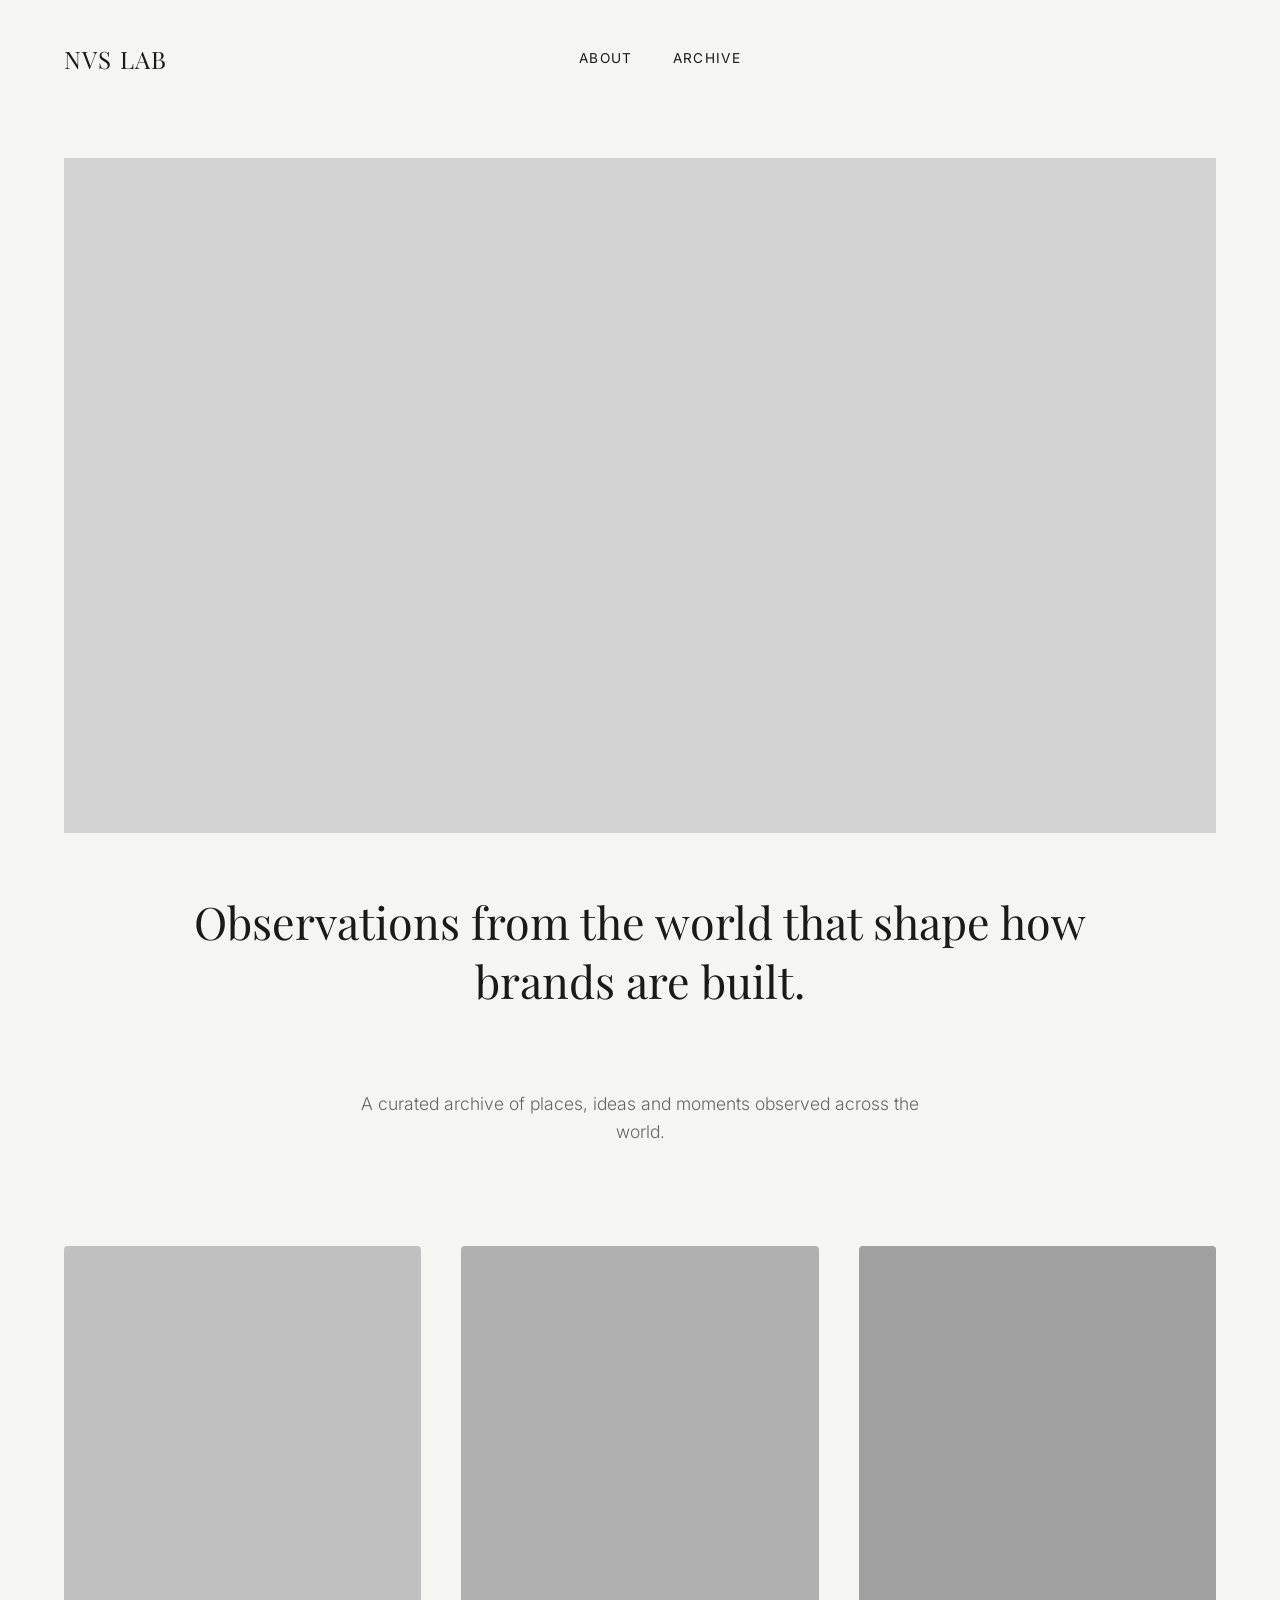
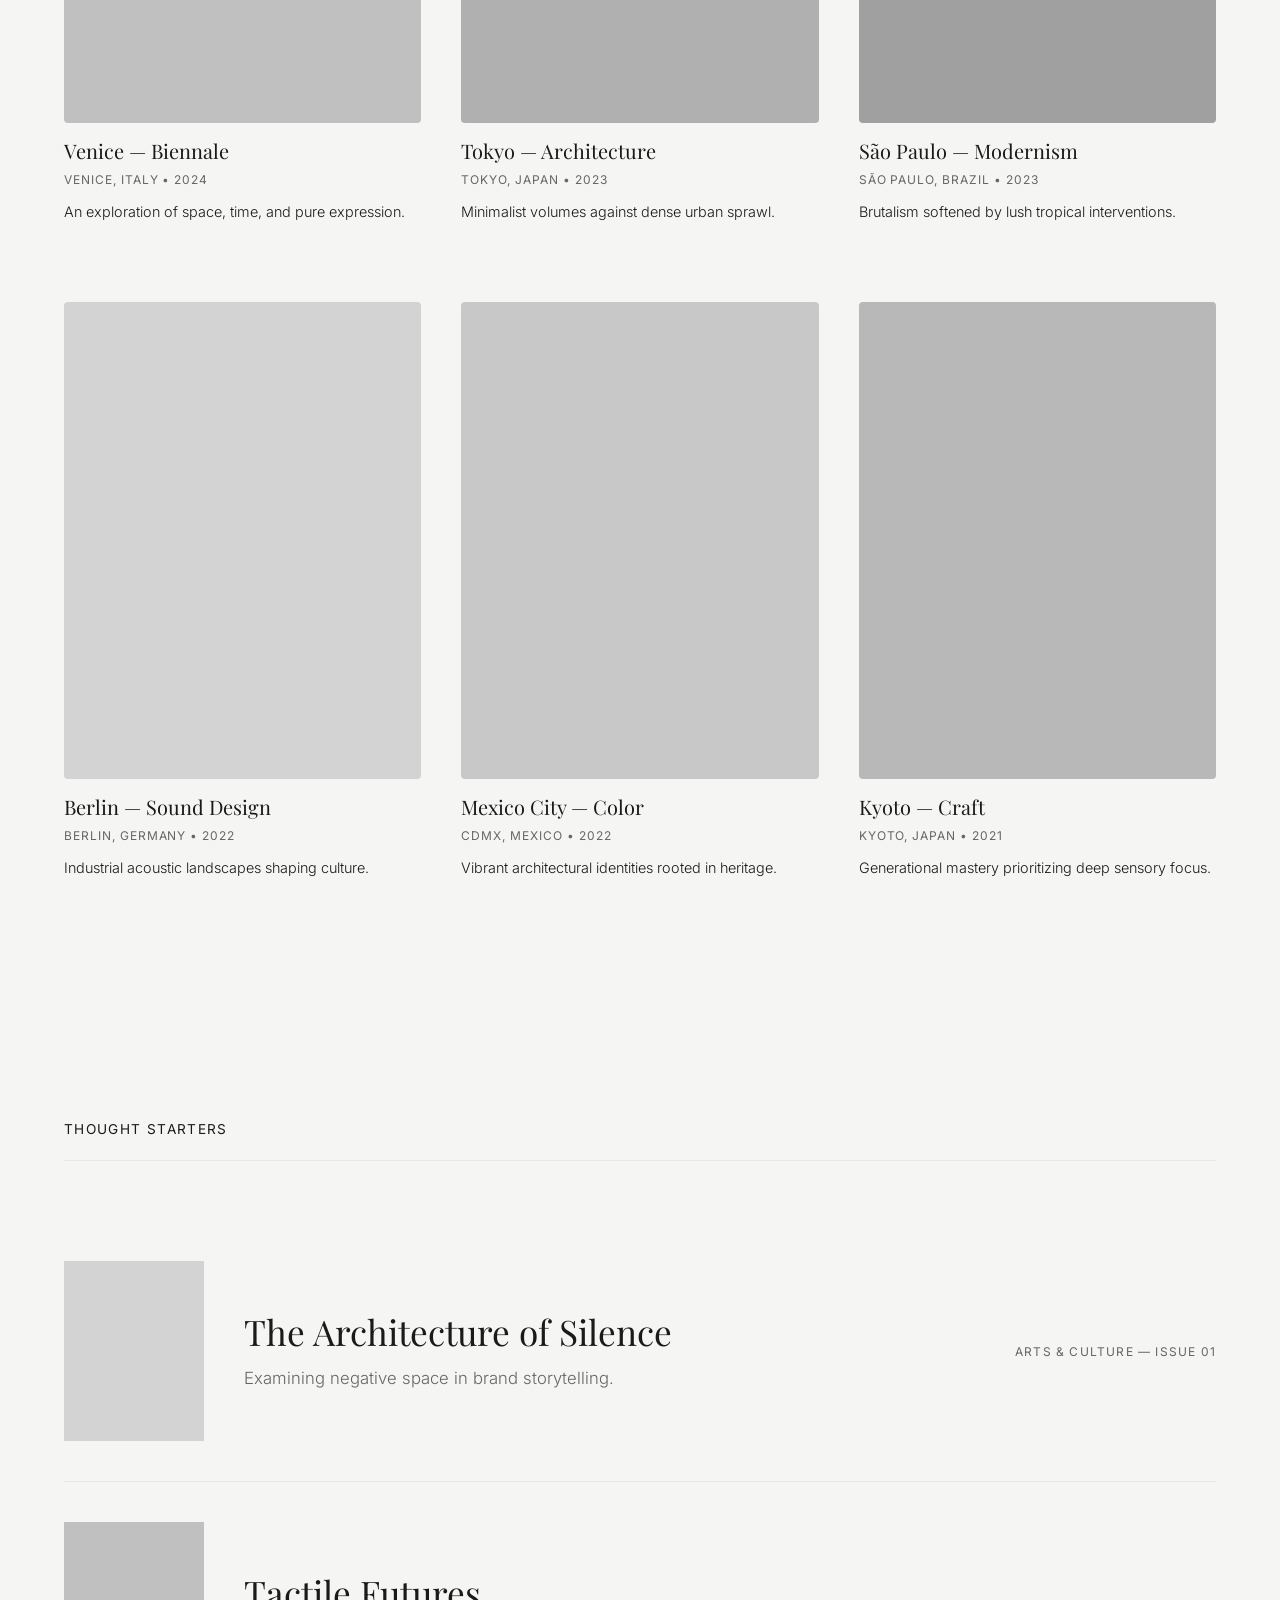
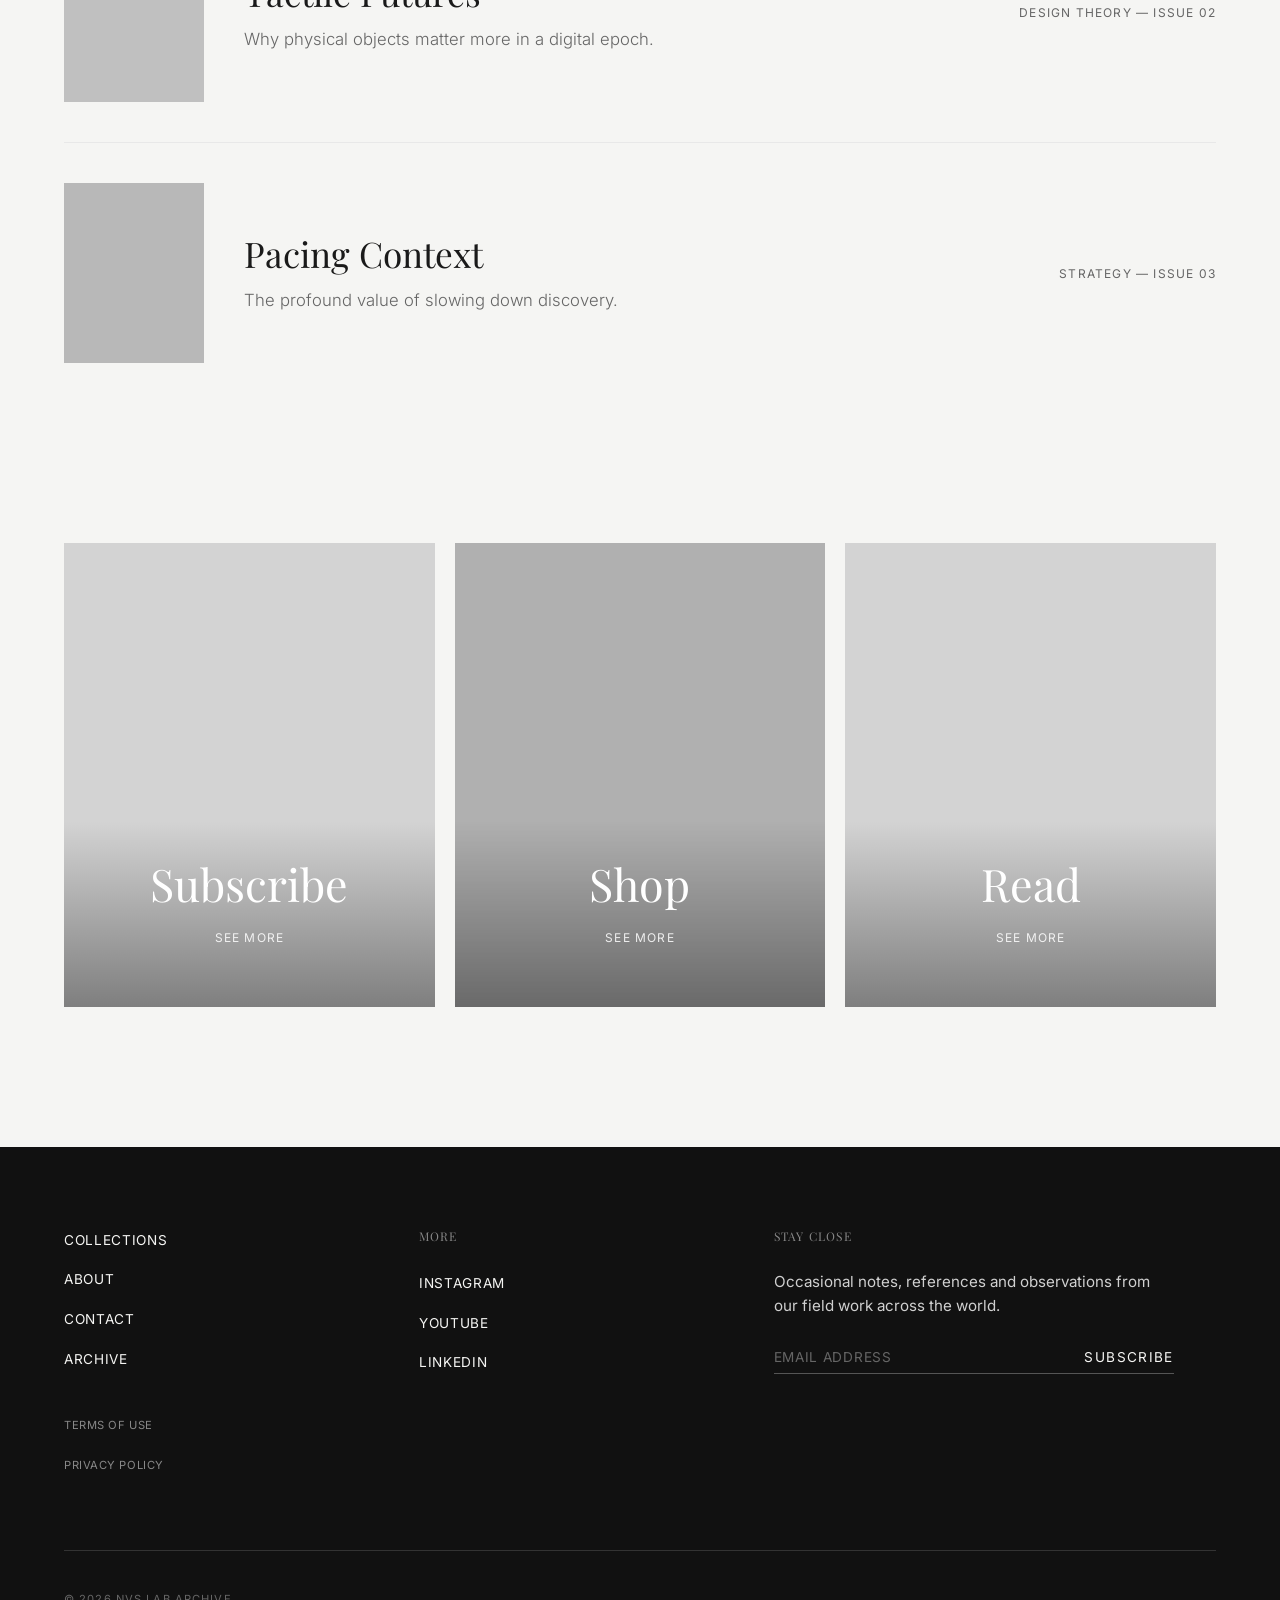
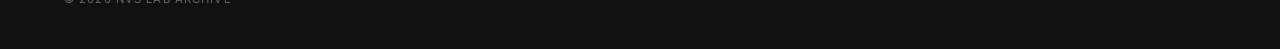
==== commit 9df4b54e: "Updated 1 file via CloudCannon." ====
--- a/index.html
+++ b/index.html
@@ -5,8 +5,7 @@
     <meta charset="UTF-8" />
     <meta name="viewport" content="width=device-width, initial-scale=1.0" />
     <title class="editable">Curated Global Content | NVS LAB</title>
-    <meta name="description"
-        content="Observations from the world that shape how brands are built. A curated archive of global creative intelligence." />
+    <meta name="description" content="Observations from the world that shape how brands are built. A curated archive of global creative intelligence." />
     <link rel="stylesheet" href="style.css" />
 </head>
 
@@ -26,7 +25,9 @@
         <main>
             <section class="hero">
                 <div class="hero-image-placeholder"></div>
-                <h1 class="hero-text editable">Observations lucas from the world that shape how brands are built.</h1>
+                <h1 class="hero-text editable">
+                    Observations from the world that shape how brands are built.
+                </h1>
             </section>
 
             <div class="transition-sentence">
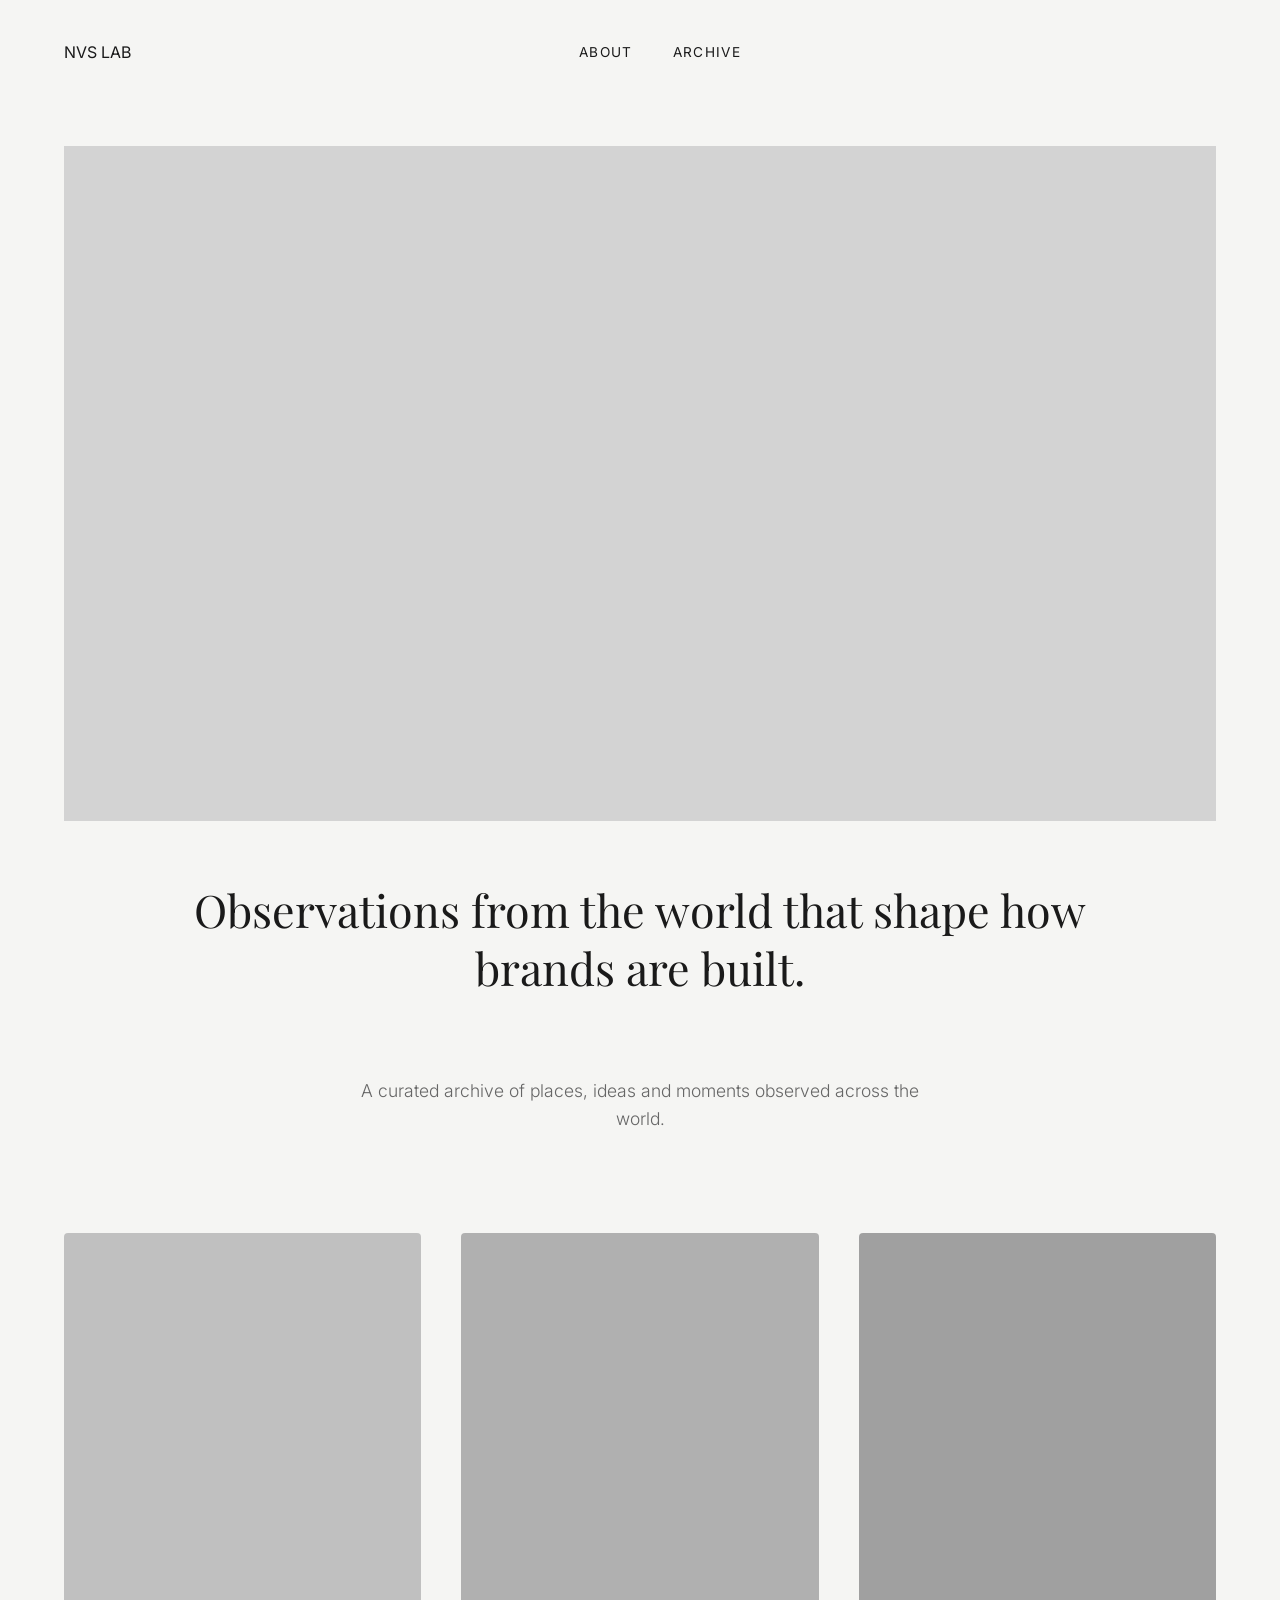
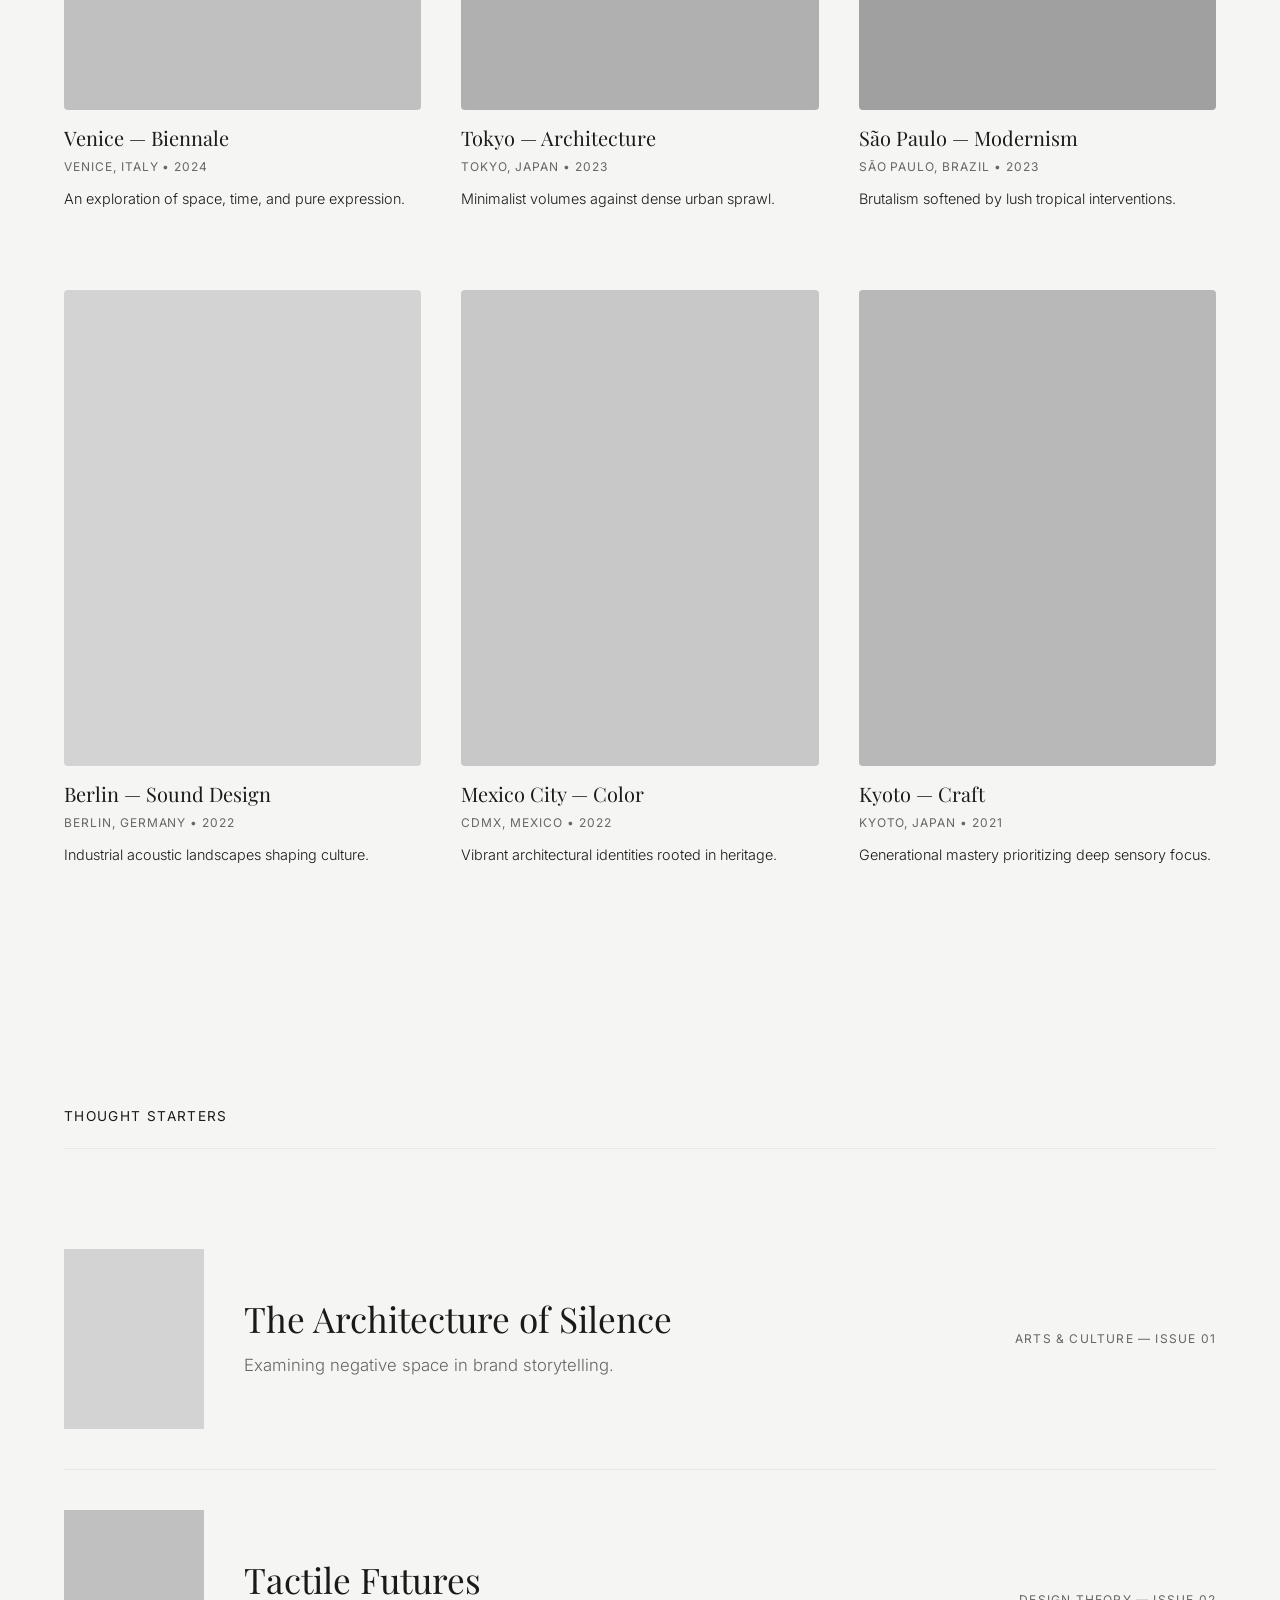
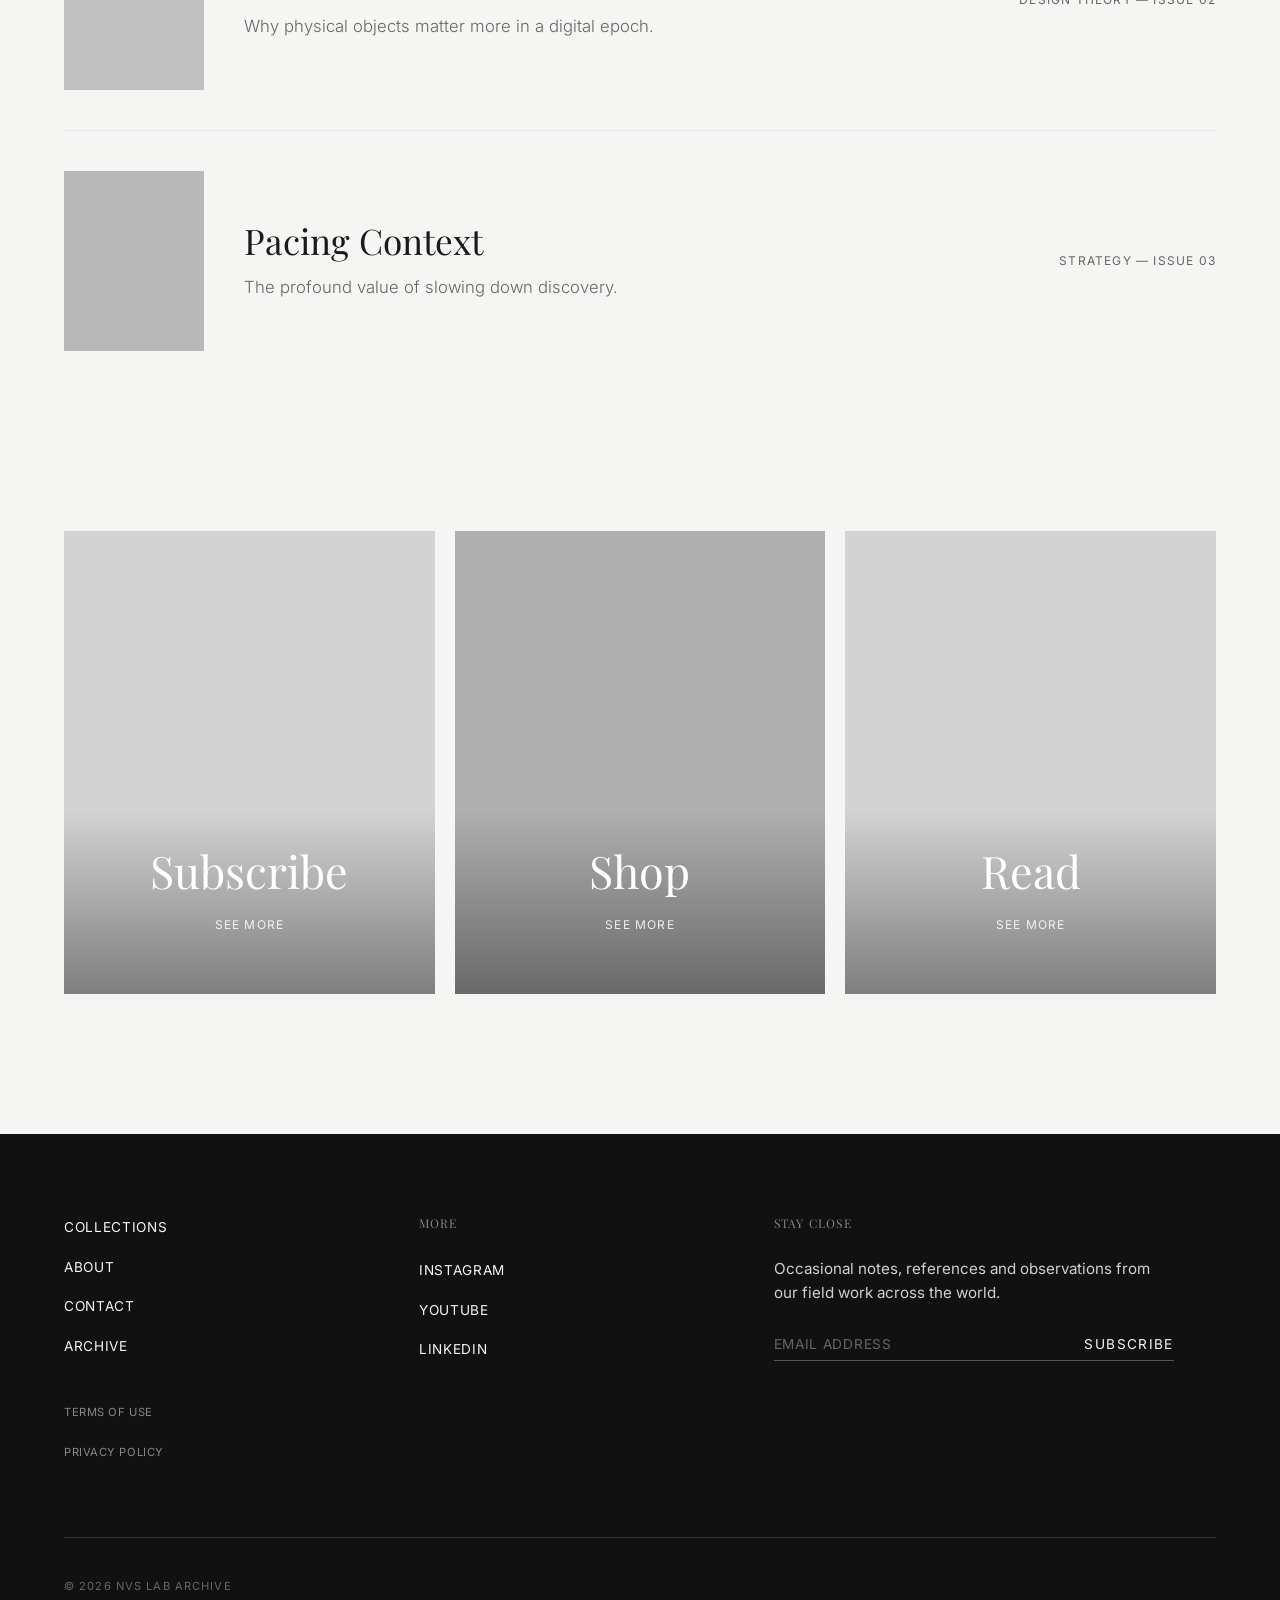
==== commit 5629c602: "Updated 1 file via CloudCannon." ====
--- a/index.html
+++ b/index.html
@@ -12,7 +12,7 @@
 <body>
     <div class="container">
         <header>
-            <div class="logo editable">
+            <div
                 <a href="index.html" class="editable">NVS LAB</a>
             </div>
             <nav class="nav-links">
